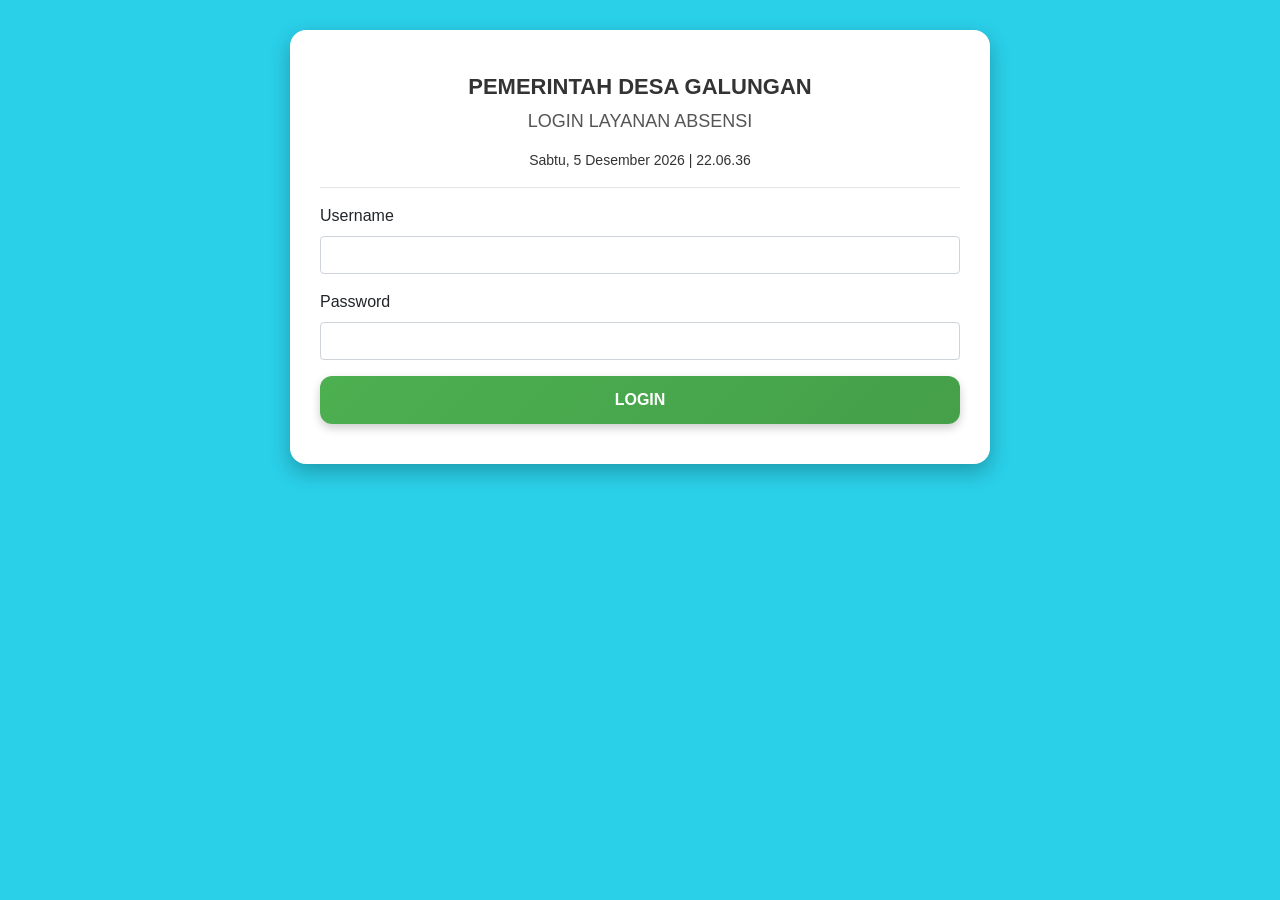
==== login.html @ 88e07054 "Rename index.html to login.html" ====
<!DOCTYPE html>
<html lang="id">
<head>
<meta charset="UTF-8">
<base target="_top"> 
<meta name="viewport" content="width=device-width, initial-scale=0.8, maximum-scale=0.8, user-scalable=no">
<!-- Bootstrap CSS -->
<link rel="stylesheet" href="https://maxcdn.bootstrapcdn.com/bootstrap/4.5.2/css/bootstrap.min.css">

<link rel="stylesheet" href="styles.css">
</head>
<body>

<!-- Popup Notifikasi -->
<div id="popupNotif"></div>

<!-- =========================================================================================================
     BAGIAN LOGIN PAGE
     Fungsi: Menampilkan form login layanan absensi pegawai
     Detail:
     - Title & Subtitle menunjukkan identitas instansi dan tujuan halaman
     - Menampilkan tanggal dan waktu real-time di div #tanggalWaktuLogin
     - Alert untuk menampilkan error login
     - Form login:
         - Input username (required)
         - Input password (required)
         - Tombol submit untuk login
     - Form di-submit melalui fungsi JS loginUser()
     - Tujuan: Memastikan hanya user terdaftar yang bisa mengakses layanan absensi
========================================================================================================= -->
<div class="container" id="LoginPage" style="display:none;">

    <!-- ========= Judul & Subjudul ========= -->
    <div class="title">PEMERINTAH DESA GALUNGAN</div>
    <div class="subtitle">LOGIN LAYANAN ABSENSI</div>

    <!-- ========= Tanggal & Waktu Real-Time ========= -->
    <div id="tanggalWaktuLogin"></div>

    <hr>

    <!-- ========= Alert Error Login ========= -->
    <div class="alert alert-danger" id="alertLogin" style="display:none;"></div>
    
    <!-- ========= Form Login ========= -->
    <form onsubmit="loginUser(); return false;">
        <div class="form-group">
            <label>Username</label>
            <input type="text" id="username" class="form-control" required>
        </div>
        <div class="form-group">
            <label>Password</label>
            <input type="password" id="password" class="form-control" required>
        </div>
        <div class="button">
            <input type="submit" value="LOGIN">
        </div>
    </form>

</div>

<!-- =========================================================================================================
     BAGIAN ABSENSI PAGE
     Fungsi: Menampilkan form absensi pegawai untuk mengisi status, keterangan, GPS, dan foto dokumentasi
     Detail:
     - Title & Subtitle menunjukkan identitas instansi dan tujuan halaman
     - Menampilkan tanggal dan waktu real-time di div #tanggalWaktuAbsen
     - Form absensi mencakup:
         - Nama & Jabatan (readonly)
         - Status Absen (Hadir, Izin, Sakit, Dinas, WFH)
         - Keterangan (textarea, auto-resize)
         - GPS (textarea readonly, diisi otomatis)
         - Dokumentasi Foto (video preview, foto capture, reset)
     - Tombol aksi:
         - Kirim Absen
         - Laporan Absensi Pegawai
         - Pengaturan Password
         - Logout
     - Alert untuk error atau peringatan GPS
     - Tujuan: Memudahkan pegawai melakukan absensi lengkap dengan validasi dan dokumentasi
========================================================================================================= -->
<div class="container" id="AbsensiPage" style="display:none;">

    <!-- ========= Judul & Subjudul ========= -->
    <div class="title">PEMERINTAH DESA GALUNGAN</div>
    <div class="subtitle">ABSENSI PEGAWAI</div>
    <div id="tanggalWaktuAbsen"></div>

    <hr>

    <!-- ========= Form Absensi ========= -->
    <form onsubmit="submitAbsensiForm(); return false;">

        <!-- Nama & Jabatan (readonly) -->
        <div class="form-group">
            <label for="perangkat">👤 Nama | 💼 Jabatan</label>
            <input type="text" id="perangkatDisplay" class="form-control" readonly>
            <input type="hidden" id="perangkatData">
        </div>

        <div class="form-group">
            <label>📋 Status Absen</label>
            <select id="status" class="form-control" onchange="refreshTargetLocation()">
                <option value="" disabled selected hidden>Pilih Status Absen</option>
                <option value="Hadir">Hadir</option>
                <option value="Izin">Izin</option>
                <option value="Sakit">Sakit</option>
                <option value="Dinas">Dinas</option>
                <option value="WFH">WFH</option>
            </select>
        </div>

        <!-- Keterangan -->
        <div class="form-group">
            <label for="keterangan">💬 Keterangan</label>
            <textarea id="keterangan" class="form-control" 
                      placeholder="Mohon isi keterangan jika Izin, Sakit, sedang menjalankan tugas di luar kantor atau sedang Dinas"
                      rows="2" 
                      oninput="autoResize(this)"></textarea>
        </div>

        <div class="form-group mb-3">
            <label for="titikKoordinatTampil">📍 Titik Koordinat Absensi</label>
            <!-- INPUT YANG DITAMPILKAN -->
            <input type="text" id="titikKoordinatTampil" class="form-control" value="Sedang mengambil data..." readonly>
            <!-- INPUT HIDDEN UNTUK DATA SESUNGGUHNYA -->
            <input type="hidden" id="titikKoordinat">
        </div>

        <!-- GPS -->
        <div class="form-group mb-3">
          <div style="display:flex; justify-content:space-between; align-items:center;">
          <label for="gps" style="margin:0;">🛰️ Lokasi (GPS)</label>
        <button type="button" id="restartGPS" class="btn-gps">
          🔄 Restart GPS
        </button>
          </div>          
          <div id="gps" class="form-control" style="margin-top:8px; height:auto; max-height:500px; overflow-y:auto; white-space:pre-wrap; font-family:inherit; border:1px solid #ccc; padding:8px;" readonly>Silakan tunggu...</div>
          <input type="hidden" id="gpsHidden" name="gps">
        </div>

        <!-- Dokumentasi Foto -->
        <div class="form-group mb-3">
        <div style="display:flex; justify-content:space-between; align-items:center;">
          <label style="margin:0;">📸 Dokumentasi</label>
          <button type="button" id="restartCamera" class="btn-gps">
            📷 Start/Restart Kamera
          </button>
        </div>

        <div id="cameraContainer" style="margin-top:8px;">
            <video id="video" autoplay playsinline muted></video>
            <img id="fotoPreview" style="display:none;">
        </div>
      </div>


            <!-- Tombol Foto, Reset, Logout -->
            <div class="mt-3 d-flex justify-content-between text-center" id="containerTombolFoto">
                <button type="button" class="btn btn-secondary flex-fill mx-1" id="reset">
                    Reset Foto
                </button>

                <button type="button" class="btn btn-primary flex-fill mx-1" id="snap">
                    Ambil Foto
                </button>

            </div>

            <hr>

            <!-- Tombol Submit / Navigasi -->
            <div class="button mt-3">
                <input type="submit" id="submitBtn" value="KIRIM ABSEN">
            </div>
            <div class="button mt-2">
                <input type="button" id="Laporan_AbsensiBtn" onclick="showLaporan_Absensi()" value="LAPORAN ABSENSI PEGAWAI">
            </div>
            <div class="button mt-2">
                <input type="button" id="Pengaturan_PasswordBtn" onclick="openPengaturanPasswordForm()" value="PENGATURAN PASSWORD">
            </div>
            <div class="button mt-2">
                <input type="button" id="Notifikasi_AbsensiBtn" 
                      onclick="window.open('https://t.me/+cYMab7mf3Rk5ZTU1','_blank')" 
                      value="NOTIFIKASI ABSENSI">
            </div>
            <div class="mt-3 d-flex justify-content-between text-center">
                <button type="button" class="btn btn-danger flex-fill mx-1" onclick="logout()">Logout</button>
            </div>

            <!-- Alert -->
            <div class="alert alert-danger mt-3 result-error" style="display:none;"></div>
            <div class="alert alert-warning mt-3 gps-warning" style="display:none;">
                <h5>Perhatian!</h5>
                <p>Anda harus mengizinkan akses lokasi untuk absensi.</p>
            </div>
        </div>
    </form>
</div>

<!-- Wadah Halaman Dinamis (Laporan / Pengaturan Password) -->

<div id="InnerPage" style="display:none;"></div>

<!-- JQuery -->
<script src="https://ajax.googleapis.com/ajax/libs/jquery/3.5.1/jquery.min.js"></script>
  
<script>
/* =========================================================================================================
    BAGIAN KODE TANGGAL
    Fungsi: Menampilkan tanggal dan waktu real-time pada halaman login dan absensi
    Detail:
    - Menampilkan tanggal lengkap dalam bahasa Indonesia (hari, tanggal, bulan, tahun)
    - Menampilkan waktu dengan format 2-digit (jam, menit, detik)
    - Update dilakukan setiap 1 detik agar tampilannya selalu real-time
    - Langsung tampil saat halaman dimuat tanpa menunggu interval pertama
========================================================================================================= */
// ==============================
// Update Tanggal & Waktu Real-Time
// ==============================
function updateTanggalWaktu() {
    const now = new Date(); // Ambil tanggal dan waktu saat ini

    // Format tanggal dalam bahasa Indonesia, lengkap dengan hari, tanggal, bulan, tahun
    const tanggal = now.toLocaleDateString('id-ID', {
        weekday: 'long',
        year: 'numeric',
        month: 'long',
        day: 'numeric'
    });

    // Format waktu dalam bahasa Indonesia, format 2-digit untuk jam, menit, dan detik
    const waktu = now.toLocaleTimeString('id-ID', {
        hour: '2-digit',
        minute: '2-digit',
        second: '2-digit'
    });

    // Gabungkan tanggal dan waktu
    const teks = `${tanggal} | ${waktu}`;

    // Tampilkan tanggal dan waktu di elemen login dan absensi
    document.getElementById('tanggalWaktuLogin').textContent = teks;
    document.getElementById('tanggalWaktuAbsen').textContent = teks;
}

// Jalankan fungsi setiap 1 detik untuk update real-time
setInterval(updateTanggalWaktu, 1000);

// Jalankan langsung sekali saat halaman dimuat
updateTanggalWaktu();

/* =========================================================================================================
    BAGIAN KODE POPUP / NOTIFIKASI
    Fungsi Utama:
    - Menampilkan notifikasi berupa popup pada halaman (success, error, info, loading)

    Catatan Penting:
    - Popup mengambil elemen dengan id="popupNotif"
    - Mendukung auto-close, manual close, callback, dan mode loading
========================================================================================================= */
// ================================
// Popup Notifikasi
// ================================
/**
 * Menampilkan popup/notifikasi
 * @param {string} msg - Pesan yang ingin ditampilkan
 * @param {string} type - Tipe popup: "success", "error", "info", "loading"
 * @param {number|boolean|null} duration 
 *      - ms → auto-close
 *      - false → jangan auto-close
 *      - null → durasi default 2500 ms
 * @param {function|null} callback - Fungsi yang dijalankan setelah popup tertutup
 */
// ================================
// Popup Notifikasi dan Getar
// ================================
let popupActive = false;

/**
 * Menampilkan popup utama (#popupNotif)
 */
function showPopup(msg, type = "success", duration = null, callback = null) {
    const popup = document.getElementById("popupNotif");

    // Bersihkan timeout lama
    if (popup._timeout) {
        clearTimeout(popup._timeout);
        popup._timeout = null;
    }

    // Reset class
    popup.className = "";
    popup.classList.add(type, "show");
    popup.style.display = "block"; // pakai CSS asli Anda
    popupActive = true;

    // Konten popup
    if (type === "loading") {
        popup.innerHTML = '<div class="spinner"></div><div style="margin-top:8px;">' + msg + '</div>';
        return; // loading tidak auto-close
    } else {
        popup.innerHTML = msg;
    }

    // Jika duration = false → jangan auto-close
    if (duration === false) return;

    // Default duration
    if (duration === null) duration = 3000;

    // Auto-close popup
    popup._timeout = setTimeout(() => {
        popup.classList.remove("show");
        setTimeout(() => {
            popup.style.display = "none";
            popupActive = false;
            if (callback) callback();
        }, 400); // sesuai transition CSS asli
    }, duration);
}

/**
 * Popup sementara / warning saat loading aktif
 */
function showTempPopup(msg, type = "warning", duration = 1000) {
    const temp = document.createElement("div");
    temp.className = "popup-temp " + type;
    temp.innerHTML = msg;

    document.body.appendChild(temp);

    requestAnimationFrame(() => temp.classList.add("show"));

    setTimeout(() => {
        temp.classList.remove("show");
        setTimeout(() => temp.remove(), 400);
    }, duration);
}

/**
 * Menutup popup utama (#popupNotif) secara paksa
 */
function forceClosePopup() {
    const popup = document.getElementById("popupNotif");

    if (popup._timeout) {
        clearTimeout(popup._timeout);
        popup._timeout = null;
    }

    popup.classList.remove("show");
    setTimeout(() => {
        popup.style.display = "none";
        popupActive = false;
    }, 400);
}

/**
 * Fungsi Getar Pendek (warning / error)
 */
function vibrateAlertShort() { 
    if (navigator.vibrate) {
        navigator.vibrate([80, 50, 80]);  // total ≈ 210ms
    }
}

/**
 * Fungsi Getar Panjang (sukses)
 */
function vibrateAlertLong() { 
    if (navigator.vibrate) {
        navigator.vibrate([300, 100, 300, 100, 300]);  // total ≈ 800ms
    }
}

/* =========================================================================================================
    BAGIAN KODE LOGIN
    Fungsi Utama:
    - Menangani update tanggal/waktu real-time (via fungsi lain)
    - Proses login user: verifikasi username/password, simpan session, tampilkan halaman absensi
    - Error handling: menampilkan popup atau alert jika login gagal atau server error

    Catatan Penting:
    - Password di-hash menggunakan SHA-256 sebelum dikirim ke server
    - Data user disimpan di sessionStorage agar tetap tersedia selama sesi
    - Popup loading muncul selama proses login
========================================================================================================= */
/* =========================================================================================================
    BAGIAN KODE LOGIN
    Fungsi: Menangani update tanggal/waktu real-time, login user, dan error handling
========================================================================================================= */
// ================================
// Hashing Password
// ================================
/**
 * Meng-hash password menggunakan SHA-256 dan mengembalikannya dalam format Base64
 */
async function hashPassword(password) {
    try {
        const msgUint8 = new TextEncoder().encode(password); // Konversi password menjadi Uint8Array
        const hashBuffer = await crypto.subtle.digest('SHA-256', msgUint8); // Hash SHA-256
        const hashArray = Array.from(new Uint8Array(hashBuffer)); // Konversi buffer ke array
        const hashBase64 = btoa(String.fromCharCode.apply(null, hashArray)); // Encode Base64
        return hashBase64;
    } catch (e) {
        console.error("Hashing Error:", e);
        showPopup("⚠️ Gagal memproses password. Cek konsol browser.", "error", 3000);
        return ""; // Mengembalikan string kosong jika gagal
    }
}

// ================================
// LOGIN
// ================================
/**
 * Proses login user
 */
// Deklarasikan URL Web App GAS Anda di bagian paling atas skrip
const GAS_URL = "https://script.google.com/macros/s/AKfycbxeeLLoLcCb194b3JJuJBX-2detUx02NTRn7s_3_FSKu4v1RyuRVD1dnuEIzcg9RGgB/exec";

async function loginUser() {
    hideAlerts(); 

    const username = $('#username').val().trim();
    const password = $('#password').val().trim();

    if (!username || !password) {
        showPopup("Username dan Password harus diisi!", "error");
        return;
    }

    showPopup("Memproses login...", "loading");

    const passwordHash = await hashPassword(password);

    // Pengganti google.script.run
    try {
        const response = await fetch(GAS_URL, {
            method: "POST", // Menggunakan POST agar aman mengirim hash
            mode: "no-cors", // Penting untuk menghindari blokir CORS di GAS
            body: JSON.stringify({
                action: "checkLogin",
                username: username,
                passwordHash: passwordHash
            })
        });

        /* CATATAN: Karena GAS menggunakan redirect, fetch dengan mode 'no-cors' 
           tidak bisa membaca body response secara langsung. 
           Solusi terbaik: Gunakan 'cors' (default) tapi pastikan GAS mengembalikan JSON yang benar.
        */

        // VERSI LEBIH STABIL UNTUK GITHUB PAGES:
        const webResponse = await fetch(`${GAS_URL}?action=checkLogin&username=${username}&passwordHash=${passwordHash}`);
        const res = await webResponse.json();

        if (res && res.status !== "error") {
            // ✅ Login berhasil
            userData = res;

            sessionStorage.setItem('userData', JSON.stringify(res));
            sessionStorage.setItem('page', 'absen');

            $('#LoginPage').hide();
            $('#AbsensiPage').show();

            $('#perangkatDisplay').val(res.nama + ' | ' + res.jabatan);
            $('#perangkatData').val(res.nama + '|' + res.jabatan);

            fotoData = null;

            if (res.koordinat) {
                const parts = res.koordinat.split(",");
                targetLocation = {
                    lat: parseFloat(parts[0]),
                    lon: parseFloat(parts[1])
                };
                lastTargetLocation = targetLocation;
            } else {
                targetLocation = null;
                lastTargetLocation = null;
            }
            
            showPopup("Login berhasil! Selamat datang " + res.nama, "success");

            startIdleTimer();
            startGPS();
            startWebcam();
            
        } else {
            // Username/password salah atau error dari server
            const errMsg = res.message || "Username atau Password salah!";
            $('#alertLogin').html("⚠️ " + errMsg).show();
            showPopup(errMsg, "error");
        }
    } catch (error) {
        console.error("Connection Error:", error);
        showPopup("⚠️ Gagal terhubung ke server. Pastikan koneksi internet stabil.", "error", 5000);
    }
}

/* =========================================================================================================
    BAGIAN KODE GPS (DIV DISPLAY)
    Hanya menyesuaikan tampilan ke <div> + hidden input. Logika lain tetap dipertahankan.
========================================================================================================= */
// ================================
// Functions GPS
// ================================
function hideAlerts() { 
    $('.result-error, .gps-warning, #alertLogin').hide(); 
}

// Tulis ke div + hidden input, dan autoresize div
function updateGPSDisplay(text) {
  const gpsDiv = document.getElementById("gps");
  const gpsHidden = document.getElementById("gpsHidden");
  if (gpsDiv) {
    gpsDiv.innerText = text;
    gpsDiv.style.height = "auto"; // biarkan CSS yang atur max-height + scroll
  }
  if (gpsHidden) gpsHidden.value = text;
}

// =====================================================
// DETECT ENVIRONMENT
// =====================================================
function isWebView() {
    return typeof GPSBridge !== "undefined";
}

// =====================================================
// GET GPS ENABLE STATUS (Universal)
// =====================================================
async function isGPSEnabledUniversal() {
    if (isWebView()) {
        try { return GPSBridge.isGPSEnabled(); } catch { return true; }
    }
    try {
        const perm = await navigator.permissions.query({ name: "geolocation" });
        return perm.state !== "denied";
    } catch { return true; }
}

// =====================================================
// GPS STATE
// =====================================================
let gpsWatcherId = null;
let gpsMonitorInterval = null;
let gpsLoadingInterval = null;
let gpsImproveInterval = null;
let accuracyCycleTimer = null;
let gpsData = [0, 0];
let gpsErrorActive = false;
let animatingGPS = false;
let improvingAccuracy = false;
let wasGPSEnabled = null;
let accDots = 0;
let accAnim = null;
let lastGPSEnabled = null; // simpan status terakhir
let lastTargetLocation = null;
let areaErrorActive = false;
let lastInsideArea = null;

// koordinat target user (diisi saat login dari Code.gs)
let targetLocation = null;
let gpsSystemActive = false;

// =====================================================
// START GPS
// =====================================================
function startGPS() {
    gpsSystemActive = true;

    refreshTargetLocation(() => {
        if (!gpsSystemActive) return; // Cegah callback jalan setelah logout
        startGPSMonitoring();
    });
}

// =====================================================
// RESET GPS STATE TOTAL
// =====================================================
function resetGPSState() {
    // hentikan interval monitoring
    if (gpsMonitorInterval !== null) {
        clearInterval(gpsMonitorInterval);
        gpsMonitorInterval = null;
    }

    // hentikan watchPosition
    if (gpsWatcherId !== null) {
        navigator.geolocation.clearWatch(gpsWatcherId);
        gpsWatcherId = null;
    }

    // hentikan animasi loading GPS
    if (gpsLoadingInterval !== null) {
        clearInterval(gpsLoadingInterval);
        gpsLoadingInterval = null;
    }

    // hentikan interval improve accuracy
    if (gpsImproveInterval !== null) {
        clearInterval(gpsImproveInterval);
        gpsImproveInterval = null;
    }

    // hentikan timeout accuracy cycle
    if (accuracyCycleTimer !== null) {
        clearTimeout(accuracyCycleTimer);
        accuracyCycleTimer = null;
    }

    // hentikan animasi titik
    if (accAnim !== null) {
        clearInterval(accAnim);
        accAnim = null;
    }
    accDots = 0;

    // reset area status
    areaErrorActive = false;
    lastInsideArea = null;

    // reset state GPS
    gpsData = [0, 0];
    gpsErrorActive = false;
    animatingGPS = false;
    improvingAccuracy = false;
    wasGPSEnabled = null;
    lastGPSEnabled = null;
    targetLocation = null;
    lastTargetLocation = null;

    //reset tampilan
    updateGPSDisplay("Silakan tunggu...");
}

// =====================================================
// Tulis ke div + hidden input, dan autoresize div
// =====================================================
document.getElementById("restartGPS").addEventListener("click", () => {

    gpsSystemActive = false;

    resetGPSState();

    setTimeout(() => {
        gpsSystemActive = true;
        startGPS();
    }, 800);

    //showPopup("GPS direstart", "success", 2000);
});

const btn = document.getElementById("restartGPS");

btn.addEventListener("click", () => {
  btn.innerHTML = "⏳ Restarting...";
  btn.disabled = true;

  setTimeout(() => {
    btn.innerHTML = "🔄 Restart GPS";
    btn.disabled = false;
  }, 2000);
});

// =====================================================
// Tulis ke div + hidden input, dan autoresize div
// =====================================================
function updateGPSDisplay(text) {
  const gpsDiv = document.getElementById("gps");
  const gpsHidden = document.getElementById("gpsHidden");
  if (gpsDiv) {
    gpsDiv.innerText = text;
    gpsDiv.style.height = "auto"; // biarkan CSS yang atur max-height + scroll
  }
  if (gpsHidden) gpsHidden.value = text;
}

// =====================================================
// LOADING ANIMATION
// =====================================================
function startGPSLoading() {
    animatingGPS = true;
    let dots = 0;
    stopGPSLoading();

    gpsLoadingInterval = setInterval(() => {
        dots = (dots + 1) % 4;
        updateGPSDisplay("Sedang mencari lokasi" + ".".repeat(dots));
    }, 500);
}

function stopGPSLoading() {
    if (gpsLoadingInterval) clearInterval(gpsLoadingInterval);
    gpsLoadingInterval = null;
    animatingGPS = false;
}

// =====================================================
// REFRESH TARGET LOCATION (ambil ulang dari spreadsheet)
// =====================================================
let isFetchingLocation = false; // Penanda agar tidak bentrok

async function refreshTargetLocation(callback) {
  const userRequesting = (userData && userData.username) ? userData.username : null;
  if (!userRequesting || isFetchingLocation) return; 

  const statusInput = document.getElementById("status");
  const currentStatus = statusInput ? statusInput.value : "";
  const tampil = document.getElementById("titikKoordinatTampil");
  const hidden = document.getElementById("titikKoordinat");

  if (!currentStatus || currentStatus === "" || currentStatus === "Pilih Status...") {
    if (tampil) tampil.value = "⚠️ Pilih Status terlebih dahulu";
    targetLocation = null;
    if (typeof callback === "function") callback();
    return;
  }

  if (["Dinas", "Izin", "Sakit"].includes(currentStatus)) {
    if (tampil) tampil.value = "-";
    if (hidden) hidden.value = "-";
    targetLocation = null;
    if (typeof callback === "function") callback();
    return;
  }

  try {
    isFetchingLocation = true; 
    const url = `${GAS_URL}?action=getTargetLocation&username=${encodeURIComponent(userRequesting)}&status=${encodeURIComponent(currentStatus)}`;
    
    const response = await fetch(url);
    const loc = await response.json();

    const statusSaatIni = document.getElementById("status").value;
    if (statusSaatIni !== currentStatus) {
       isFetchingLocation = false;
       return; 
    }

    if (loc && loc.lat && loc.lon) {
      targetLocation = { lat: parseFloat(loc.lat), lon: parseFloat(loc.lon) };
      const koordinatMurni = `${targetLocation.lat.toFixed(6)}, ${targetLocation.lon.toFixed(6)}`;
      
      if (tampil) tampil.value = loc.nama || koordinatMurni;
      if (hidden) hidden.value = koordinatMurni;
      
      // BAGIAN PEMICU HITUNG JARAK OTOMATIS TELAH DIHAPUS SESUAI PERMINTAAN
      
    } else {
      if (tampil) tampil.value = "Titik koordinat tidak ditemukan";
      targetLocation = null;
    }

  } catch (error) {
    console.error("Gagal mengambil lokasi:", error);
    if (tampil) tampil.value = "Gagal memuat koordinat";
  } finally {
    isFetchingLocation = false; 
    if (typeof callback === "function") callback();
  }
}

// =====================================================
// CEK JARAK KE TITIK TARGET (hanya untuk HADIR)
// =====================================================
const RADIUS_LIMIT = 30; // meter

function getDistanceFromLatLonInMeters(lat1, lon1, lat2, lon2) {
    const R = 6371000;
    const toRad = deg => deg * Math.PI / 180;
    const dLat = toRad(lat2 - lat1);
    const dLon = toRad(lon2 - lon1);
    const a = Math.sin(dLat/2) * Math.sin(dLat/2) +
              Math.cos(toRad(lat1)) * Math.cos(toRad(lat2)) *
              Math.sin(dLon/2) * Math.sin(dLon/2);
    const c = 2 * Math.atan2(Math.sqrt(a), Math.sqrt(1-a));
    return R * c;
}

function checkUserLocation(lat, lon, status) {
    if (status !== "Hadir" && status !== "WFH") {
        if (areaErrorActive) {
            forceClosePopup();
            areaErrorActive = false;
        }
        lastInsideArea = null;
        return true;
    }

    if (!targetLocation || !targetLocation.lat || !targetLocation.lon) return true;

    const distance = getDistanceFromLatLonInMeters(lat, lon, targetLocation.lat, targetLocation.lon);
    const insideArea = distance <= RADIUS_LIMIT;

    if (lastInsideArea !== insideArea) {
        if (insideArea) {
            if (areaErrorActive) {
                forceClosePopup();
                areaErrorActive = false;
            }
        } else {
            areaErrorActive = true;
        }
        lastInsideArea = insideArea;
    }
    return insideArea;
}

// ====== LISTENER STATUS ======
document.addEventListener("DOMContentLoaded", () => {
  const statusEl = document.getElementById("status");
  if (!statusEl) return;

  statusEl.addEventListener("change", e => {
    const newStatus = e.target.value;
    const gpsDiv = document.getElementById("gps");
    const gpsHidden = document.getElementById("gpsHidden");
    if (!gpsDiv) return;

    // ambil isi div sebagai array baris
    let lines = gpsDiv.innerText.split("\n");

    // hapus baris lama status & hasil cek lokasi (pakai regex)
    lines = lines.filter(line =>
      !/^Status:/.test(line) &&
      !/^✅/.test(line) &&
      !/^❌/.test(line) &&
      !/^ℹ️/.test(line) &&
      !/^📏/.test(line)
    );

    // tambahkan status baru
    if (newStatus === "Hadir" || newStatus === "WFH") {
      if (gpsData[0] !== 0 && gpsData[1] !== 0 && targetLocation) {
        const distance = getDistanceFromLatLonInMeters(
          gpsData[0], gpsData[1],
          targetLocation.lat, targetLocation.lon
        );
        const insideArea = distance <= RADIUS_LIMIT;


        lines.push("ℹ️ Silakan tunggu, sedang menghitung jarak Anda.");
      }
    } else {
      forceClosePopup();
      areaErrorActive = false;
      lastInsideArea = null;
    }

    // update isi div + hidden input
    const newText = lines.join("\n");
    gpsDiv.innerText = newText;
    if (gpsHidden) gpsHidden.value = newText;
  });
});

// =====================================================
// START GPS MONITORING
// =====================================================
function startGPSMonitoring() {
    const gpsDiv = document.getElementById("gps");
    if (!gpsDiv) return;

    gpsData = [0, 0];        // koordinat lama dihapus
    lastInsideArea = null;   // hapus status area
    areaErrorActive = false; // hapus error popup lama
    updateGPSDisplay("Sedang mencari lokasi");

    startGPSLoading();
    animatingGPS = true;

    if (!navigator.geolocation) {
        stopGPSLoading();
        updateGPSDisplay("⚠️ GPS tidak tersedia");
        showPopup("⚠️ Perangkat tidak mendukung GPS.", "error", null);
        return;
    }

    if (gpsWatcherId !== null) navigator.geolocation.clearWatch(gpsWatcherId);
    gpsWatcherId = null;

    // =====================================================
    // HANDLE GPS ENABLE / DISABLE
    // =====================================================
    async function handleGPS() {
        const gpsEnabled = await isGPSEnabledUniversal();

        // Tidak berubah → tidak lakukan apa-apa
        if (gpsEnabled === lastGPSEnabled) return;
        lastGPSEnabled = gpsEnabled;

        // -------------------------
        // GPS OFF
        // -------------------------
        if (!gpsEnabled) {
            if (gpsWatcherId !== null) {
                navigator.geolocation.clearWatch(gpsWatcherId);
                gpsWatcherId = null;
            }

            stopGPSLoading();
            if (accAnim) { clearInterval(accAnim); accAnim = null; }

            gpsData = [0, 0];
            animatingGPS = false;
            wasGPSEnabled = false;

            updateGPSDisplay("⚠️ GPS tidak aktif atau sinyal hilang. Periksa GPS.");

            if (!gpsErrorActive) {
                gpsErrorActive = true;
                showPopup("⚠️ GPS tidak aktif atau sinyal hilang. Periksa GPS.", "error", false);
            }
            return;
        }

        // -------------------------
        // GPS ON
        // -------------------------
        if (!wasGPSEnabled) {
            wasGPSEnabled = true;
            gpsErrorActive = false;
            gpsData = [0, 0];

            forceClosePopup();
            startGPSLoading();

            setTimeout(() => {
                startWatch();
            }, 1500);
        }

        if (gpsErrorActive) {
            forceClosePopup();
            gpsErrorActive = false;
        }
    }

    // =====================================================
    // START WATCH
    // =====================================================
    function startWatch() {
        if (!gpsSystemActive) return;
        if (gpsWatcherId !== null) {
            navigator.geolocation.clearWatch(gpsWatcherId);
            gpsWatcherId = null;
        }

        const MAX_ACCURACY = 30;
        const WATCH_OPTIONS = {
            enableHighAccuracy: true,
            maximumAge: 0,
            timeout: 20000
        };

    // Fungsi pembantu sederhana untuk mengambil nama lokasi dari UI
        const getNamaLokasi = () => {
            const el = document.getElementById("titikKoordinatTampil");
            return (el && el.value) ? el.value : "Area Absensi";
        };

        // -------------------------
        // ANIMASI AKURASI
        // -------------------------
        function startAccAnim(lat, lon, acc) {
            stopAccAnim();
            animatingGPS = true;

            accAnim = setInterval(() => {
                accDots = (accDots + 1) % 4;

                const statusInput = document.getElementById("status");
                const status = statusInput ? statusInput.value : "";
                const namaLokasi = getNamaLokasi(); // Ambil nama lokasi dinamis

                let distance = null;
                let insideArea = true;

                if (targetLocation && targetLocation.lat && targetLocation.lon) {
                    distance = getDistanceFromLatLonInMeters(
                        lat, lon,
                        targetLocation.lat, targetLocation.lon
                    );
                    insideArea = distance <= RADIUS_LIMIT;
                }

                // Tampilkan base GPS info (Saat Akurasi Masih Ditingkatkan)
let displayText = "Lokasi Anda : " + lat.toFixed(6) + "," + lon.toFixed(6) + "\n" +
                  "Tingkat Akurasi : " + acc.toFixed(0) + " Meter | > " + MAX_ACCURACY + " Meter\n" +
                  "Sedang meningkatkan akurasi" + ".".repeat(accDots);

                    if ((status === "Hadir" || status === "WFH") && targetLocation) {
                        // 2. CEK APAKAH NAMA LOKASI SUDAH SIAP
                        // Jika masih "Sedang mengambil data...", kita diamkan saja (tidak menambah teks)
                        if (namaLokasi !== "Sedang mengambil data...") {
                            // 3. JIKA SUDAH SIAP (BUKAN "Sedang mengambil..."), BARU TAMPILKAN RADIUS
                            displayText += insideArea
                                ? `\n✅ Berada dalam area/radius ${namaLokasi}`
                                : `\n❌ Di luar area dari Titik Koordinat Absensi\n📏 Jarak ${distance.toFixed(0)} Meter (Max. ${RADIUS_LIMIT} Meter)`;
                        }
                    }

                updateGPSDisplay(displayText);
            }, 500);
        }

        function stopAccAnim() {
            if (accAnim) clearInterval(accAnim);
            accAnim = null;
            accDots = 0;
            animatingGPS = false;
        }

        // =====================================================
        // MAIN watchPosition
        // =====================================================
        gpsWatcherId = navigator.geolocation.watchPosition(
            pos => {
                const lat = pos.coords.latitude;
                const lon = pos.coords.longitude;
                const acc = pos.coords.accuracy;

                const statusInput = document.getElementById("status");
                const status = statusInput ? statusInput.value : "";
                const namaLokasi = getNamaLokasi(); // Ambil nama lokasi dinamis

                let distance = null;
                let insideArea = true;

                if (targetLocation && targetLocation.lat && targetLocation.lon) {
                    distance = getDistanceFromLatLonInMeters(
                        lat, lon,
                        targetLocation.lat, targetLocation.lon
                    );
                    insideArea = distance <= RADIUS_LIMIT;
                }

                stopGPSLoading();

                // Akurasi buruk → jalankan animasi
                if (acc > MAX_ACCURACY) {
                    startAccAnim(lat, lon, acc);
                }
                // Akurasi bagus (Fix) → tampilkan data statis
                else {
                    stopAccAnim();
                    gpsData = [lat, lon];

let displayText = "Lokasi Anda : " + lat.toFixed(6) + "," + lon.toFixed(6) + "\n" +
                  "Tingkat Akurasi : " + acc.toFixed(0) + " Meter | > " + MAX_ACCURACY + " Meter";
                     
                    if ((status === "Hadir" || status === "WFH") && targetLocation) {
                        // 2. CEK APAKAH NAMA LOKASI SUDAH SIAP
                        // Jika masih "Sedang mengambil data...", kita diamkan saja (tidak menambah teks)
                        if (namaLokasi !== "Sedang mengambil data...") {
                            // 3. JIKA SUDAH SIAP (BUKAN "Sedang mengambil..."), BARU TAMPILKAN RADIUS
                            displayText += insideArea
                                ? `\n✅ Berada dalam area/radius ${namaLokasi}`
                                : `\n❌ Di luar area dari Titik Koordinat Absensi\n📏 Jarak ${distance.toFixed(0)} Meter (Max. ${RADIUS_LIMIT} Meter)`;
                        }
                    }

                    updateGPSDisplay(displayText);
                }

                if (gpsErrorActive) {
                    forceClosePopup();
                    gpsErrorActive = false;
                }
            },

            // =====================================================
            // ERROR HANDLER
            // =====================================================
            err => {
                stopAccAnim();
                gpsData = [0, 0];
                animatingGPS = false;
                stopGPSLoading();
                wasGPSEnabled = false;
                gpsErrorActive = true;

                if (gpsWatcherId !== null) {
                    navigator.geolocation.clearWatch(gpsWatcherId);
                    gpsWatcherId = null;
                }

                showPopup("⚠️ GPS tidak aktif atau sinyal hilang. Periksa GPS.", "error", false);
                updateGPSDisplay("GPS tidak aktif atau sinyal hilang. Periksa GPS.");
            },
            WATCH_OPTIONS
        );
    }

    setTimeout(() => handleGPS(), 400);

    if (!gpsMonitorInterval) {
        gpsMonitorInterval = setInterval(() => {
            if (!gpsSystemActive) return; // cek setiap 3 detik
            handleGPS();
            refreshTargetLocation();
        }, 2500);
    }

    if (navigator.permissions) {
        navigator.permissions.query({ name: "geolocation" }).then(permissionStatus => {
            permissionStatus.onchange = () => {
                if (permissionStatus.state === "granted") {
                    startGPSLoading();
                    startWatch();
                    if (gpsErrorActive) {
                        forceClosePopup();
                        gpsErrorActive = false;
                    }
                } else {
                    if (!gpsErrorActive) {
                        gpsErrorActive = true;
                        showPopup("⚠️ GPS tidak aktif. Nyalakan GPS.", "error", false);
                    }
                }
            };
        });
    }
}

// =====================================================
// STOP GPS
// =====================================================
function stopGPSMonitoring() {
    gpsSystemActive = false;
    resetGPSState();
    forceClosePopup();
}

/* =========================================================================================================
    BAGIAN KODE KAMERA & FOTO DOKUMENTASI (REDESAIN + ERROR MAPPING)
    - Live view: mirror (selfie) di video saja
    - Snap: foto normal (tidak mirror) + watermark normal
    - Preview: sama dengan foto yang dikirim (tidak mirror)
========================================================================================================= */
/* =========================================================================================================
    BAGIAN KODE KAMERA & FOTO DOKUMENTASI (REVISI GITHUB PAGES)
========================================================================================================= */
let stream = null; 
let gpsSaatFoto = [0, 0];
let fotoData = null;
let isStarting = false; 

function stopWebcam() {
  if (stream) {
    stream.getTracks().forEach(track => track.stop());
    stream = null;
  }
  const video = document.getElementById('video');
  if (video) {
    video.pause();
    video.srcObject = null;
    video.load();
    video.style.display = "none";
  }
}

async function startWebcam() {
  if (isStarting) return;
  isStarting = true;

  const video = document.getElementById('video');
  const preview = document.getElementById('fotoPreview');
  const container = document.getElementById('cameraContainer');
  const btn = document.getElementById('restartCamera');

  if (btn) btn.disabled = true;

  try {
    resetFoto();
    stopWebcam();
    preview.style.display = 'none';
    video.style.display = 'none';

    await new Promise(resolve => setTimeout(resolve, 500));

    const devices = await navigator.mediaDevices.enumerateDevices();
    const hasCamera = devices.some(d => d.kind === 'videoinput');
    if (!hasCamera) {
      showPopup("📷 Tidak ada kamera terdeteksi.", "error");
      return;
    }

    stream = await navigator.mediaDevices.getUserMedia({
      video: { facingMode: 'user' },
      audio: false
    });

    video.srcObject = stream;
    await new Promise((resolve, reject) => {
      video.onloadedmetadata = () => {
        video.play().then(resolve).catch(reject);
      };
    });

    video.style.display = 'block';
    const aspect = video.videoHeight / video.videoWidth;
    if (aspect && isFinite(aspect)) {
      container.style.height = `${container.offsetWidth * aspect}px`;
    }
  } catch (err) {
    console.error("Kamera Error:", err);
    showPopup("❌ Gagal akses kamera: " + err.message, "error");
    stopWebcam();
  } finally {
    isStarting = false;
    if (btn) btn.disabled = false;
  }
}

// Event Listener Restart Camera
document.getElementById("restartCamera").addEventListener("click", async function () {
  this.innerHTML = "⏳ Starting...";
  this.disabled = true;
  await startWebcam();
  setTimeout(() => {
    this.innerHTML = "📷 Start/Restart Kamera";
    this.disabled = false;
  }, 500);
});

function resetFoto(showNotif = false) {
  fotoData = null;
  const fotoPreview = document.getElementById("fotoPreview");
  const video = document.getElementById("video");
  if (fotoPreview) { fotoPreview.src = ""; fotoPreview.style.display = "none"; }
  if (video) { video.style.display = "block"; }
  if (showNotif) showPopup("⚠️ Foto berhasil direset.", "warning");
}

// ================================
// TOMBOL SNAP (VERSI FETCH)
// ================================
// ================================
// Tombol Snap / Ambil Foto (ANTI BLUR + WATERMARK SETELAH SERVER TIME)
// ================================
let fotoTimestamp = null;
let isSnapping = false;

document.getElementById('snap').addEventListener('click', async () => { // Tambahkan async untuk mendukung fetch waktu
  if (isSnapping) {
    showTempPopup("⏳ Sedang memproses foto, harap tunggu...", "warning");
    vibrateAlertShort();
    return;
  }
  isSnapping = true;

  const video = document.getElementById('video');
  const statusInput = document.getElementById("status");
  const status = statusInput ? statusInput.value : "";
  const ketField = document.getElementById("keterangan");
  const keterangan = ketField ? ketField.value.trim() : "";
  const statusRaw = statusInput ? statusInput.options[statusInput.selectedIndex].text : status;

  // Mendefinisikan variabel tampil agar bisa dibaca valuenya
  const tampil = document.getElementById("titikKoordinatTampil");

  // VALIDASI STATUS KOSONG
  if (!status) {
    showPopup("⚠️ Pilih Status Absen terlebih dahulu.", "warning");
    vibrateAlertShort();
    isSnapping = false;
    statusInput.focus();
    return;
  }

  // VALIDASI KETERANGAN WAJIB (izin/sakit/dinas)
  const ketWajib = ["izin", "sakit", "dinas"].includes(status.toLowerCase());
  if (ketWajib && !keterangan) {
    showPopup("⚠️ Keterangan wajib diisi untuk status " + statusRaw + "!", "warning");
    vibrateAlertShort();
    ketField.focus();
    ketField.scrollIntoView({ behavior: "smooth", block: "center" });
    isSnapping = false;
    return;
  }

  // VALIDASI FOTO
  if (fotoData) {
    showPopup("⚠️ Tekan tombol Reset dahulu.", "warning");
    vibrateAlertShort();
    isSnapping = false;
    return;
  }

  // VALIDASI KAMERA
  if (!stream) {
    showPopup("⚠️ Kamera tidak tersedia / tidak diizinkan!", "error");
    vibrateAlertShort();
    isSnapping = false;
    return;
  }

// 1. VALIDASI GPS HP (Sinyal/Akurasi Perangkat)
  if ((gpsData[0] === 0 && gpsData[1] === 0) || animatingGPS || improvingAccuracy) {
    showPopup("⚠️ GPS sedang mencari lokasi atau meningkatkan akurasi.", "warning");
    vibrateAlertShort();
    isSnapping = false;
    return;
  }

  // 2. VALIDASI DATA SPREADSHEET (Koordinat Target Absensi)
  // Hanya cek ini jika status bukan Dinas/Izin/Sakit
if (!["Dinas", "Izin", "Sakit"].includes(status)) {
    const tampil = document.getElementById("titikKoordinatTampil");
    const koordinatValue = tampil ? tampil.value : "";
    
    // Jika teks di kotak input masih "Sedang mengambil data...", maka kunci tombol snap
    if (koordinatValue === "Sedang mengambil data...") {
      showPopup("⚠️ Mohon tunggu, sedang mengambil titik koordinat absensi...", "warning");
      vibrateAlertShort();
      isSnapping = false;
      return;
    }
  }

  // 3. VALIDASI AREA ABSEN (Jarak)
  // Validasi ini sekarang berlaku untuk status HADIR maupun WFH
  if (status === "Hadir" || status === "WFH") {
    const insideArea = checkUserLocation(gpsData[0], gpsData[1], status);
    if (!insideArea) {
      showPopup("❌ Anda di luar area absensi (" + status + ").", "error");
      vibrateAlertShort();
      isSnapping = false;
      return;
    }
  }

  showPopup("Mengambil foto...", "loading");

  // ==========================================
  // 1) AMBIL DATA STATUS & FOTO AWAL
  // ==========================================
  const statusElement = document.getElementById("status");
  const statusAbsen = statusElement.value;

  if (!statusAbsen) {
    showPopup("Silakan pilih status absen dulu!", "error");
    isSnapping = false;
    return;
  }

  const labelStatus = (statusAbsen === "Hadir" || statusAbsen === "Dinas" || statusAbsen === "WFH") ? statusAbsen.toUpperCase() : "";
  const ketElement = document.getElementById("keterangan");
  const keteranganUser = ketElement ? ketElement.value.trim() : "";
  
  gpsSaatFoto = [...gpsData];

  const canvas = document.createElement("canvas");
  canvas.width = video.videoWidth;
  canvas.height = video.videoHeight;

  const ctx = canvas.getContext("2d");
  ctx.drawImage(video, 0, 0, canvas.width, canvas.height);

  const fotoMurni = canvas.toDataURL("image/jpeg", 0.85);

  const fotoPreview = document.getElementById("fotoPreview");
  fotoPreview.src = fotoMurni;
  fotoPreview.style.display = "block";
  video.style.display = "none";

  showPopup("Sinkronisasi waktu server...", "loading");

  try {
    const response = await fetch(`${GAS_URL}?action=getServerTime`);
    const serverTime = await response.json();

    const img = new Image();
    img.onload = function () {
      const ctx2 = canvas.getContext("2d");
      ctx2.drawImage(img, 0, 0, canvas.width, canvas.height);

      // --- Logika Watermark ---
      const marginBottom = 20;
      const startX = 30;
      const lineHeight = 28;
      ctx2.textAlign = "left";
      ctx2.shadowColor = "rgba(0,0,0,0.6)";
      ctx2.shadowBlur = 3;

      function getWrappedLines(c, text, maxWidth) {
        const words = text.split(" ");
        let lines = [], line = "";
        for (let n = 0; n < words.length; n++) {
          const testLine = line + words[n] + " ";
          if (c.measureText(testLine).width > maxWidth && n > 0) {
            lines.push(line.trim());
            line = words[n] + " ";
          } else {
            line = testLine;
          }
        }
        lines.push(line.trim());
        return lines;
      }

      const ketLines = keterangan ? getWrappedLines(ctx2, keterangan, canvas.width - 60) : [];
      let totalLines = (labelStatus ? 1 : 0) + 3 + ketLines.length;
      const totalHeight = totalLines * lineHeight;
      let currentY = canvas.height - marginBottom;

      const gradient = ctx2.createLinearGradient(0, 0, canvas.width / 1.5, 0);
      gradient.addColorStop(0, "rgba(0,0,0,0.4)");
      gradient.addColorStop(1, "rgba(0,0,0,0)");
      ctx2.fillStyle = gradient;
      ctx2.fillRect(0, currentY - totalHeight, canvas.width / 1.5, totalHeight + 10);

      ctx2.strokeStyle = "#FFC107";
      ctx2.lineWidth = 4;
      ctx2.beginPath();
      ctx2.moveTo(startX - 12, currentY - totalHeight);
      ctx2.lineTo(startX - 12, currentY + 10);
      ctx2.stroke();

      ctx2.fillStyle = "#FFFFFF";
      if (ketLines.length > 0) {
        for (let i = ketLines.length - 1; i >= 0; i--) {
          ctx2.font = "20px Arial";
          ctx2.fillText(ketLines[i], startX, currentY);
          currentY -= lineHeight;
        }
      }
      ctx2.font = "20px Arial";
      ctx2.fillText(`${gpsSaatFoto[0]}, ${gpsSaatFoto[1]}`, startX, currentY);
      currentY -= lineHeight;
      ctx2.font = "22px Arial";
      ctx2.fillText(`${serverTime.tanggal} | ${serverTime.hari}`, startX, currentY);
      currentY -= lineHeight;
      ctx2.font = "bold 23px Arial";
      ctx2.fillText(serverTime.waktu + " WITA", startX, currentY);
      currentY -= lineHeight;
      if (labelStatus) {
        ctx2.font = "bold 24px Arial";
        ctx2.fillStyle = "#FFC107";
        ctx2.fillText(labelStatus, startX, currentY);
      }

      const finalFoto = canvas.toDataURL("image/jpeg", 0.90);
      fotoData = {
        name: `${userData?.nama || "user"}_${serverTime.full}.jpeg`,
        base64: finalFoto.split(",")[1],
        type: "image/jpeg",
        gps: gpsSaatFoto,
        waktuServerISO: serverTime.iso
      };

      fotoPreview.src = finalFoto;
      showPopup("Foto berhasil diambil ✅", "success", 1000);
      isSnapping = false;
    };
    img.src = fotoMurni;

  } catch (err) {
    showPopup("❌ Gagal sinkronisasi waktu!", "error");
    isSnapping = false;
    if (typeof resetFoto === "function") resetFoto(); 
  }
});

// ================================
// Restart Kamera dan Foto
// ================================
document.getElementById('reset').addEventListener('click', () => {
    // 🔒 Cegah klik saat Snap sedang berlangsung
    if (isSnapping) {
        showTempPopup("⏳ Sedang memproses foto.", "warning", 1000);
        vibrateAlertShort();
        return;
    }

    fotoData = null;
    const fotoPreview = document.getElementById("fotoPreview");
    const video = document.getElementById("video");
    fotoPreview.src = "";
    fotoPreview.style.display = "none";
    video.style.display = "block";
    //startWebcam();
    showPopup("Reset Foto.", "warning");
});

/* =========================================================================================================
Fungsi untuk menyembunyikan, lokasi dan kamera
========================================================================================================= */
document.addEventListener('DOMContentLoaded', function() {
    const statusSelect = document.getElementById('status');
    const koordinatSection = document.getElementById('titikKoordinatTampil').closest('.form-group');
    const gpsSection = document.getElementById('gps').closest('.form-group');
    const dokumentasiSection = document.getElementById('cameraContainer').parentElement;
    const containerTombol = document.getElementById('containerTombolFoto');

    // Element input & display
    const inputKoordinat = document.getElementById('titikKoordinatTampil');
    const displayGps = document.getElementById('gps');

    function updateUI() {
        const status = statusSelect.value;

        if (status === "Izin" || status === "Sakit") {
            // Sembunyikan elemen
            koordinatSection.style.display = "none";
            gpsSection.style.display = "none";
            dokumentasiSection.style.display = "none";
            containerTombol.style.setProperty("display", "none", "important");

            // Matikan Kamera
            const video = document.getElementById('video');
            if (video && video.srcObject) {
                video.srcObject.getTracks().forEach(track => track.stop());
                video.srcObject = null;
            }
        } else if (status === "Hadir" || status === "Dinas" || status === "WFH") {
            // 1. Tampilkan kembali (Gunakan "" agar layout tetap rapi/sejajar kiri)
            koordinatSection.style.display = ""; 
            gpsSection.style.display = "";
            dokumentasiSection.style.display = "";
            containerTombol.style.removeProperty("display");
            startWebcam();
            
            // 2. Reset tampilan ke state "Loading"
            // Untuk Input menggunakan .value
            if (inputKoordinat) inputKoordinat.value = "Sedang mengambil data...";
            
            // Untuk elemen display (div/span) menggunakan .innerText
            if (displayGps) displayGps.innerText = "Sedang mencari lokasi...";
        }
    }

    statusSelect.addEventListener('change', updateUI);
    updateUI(); 
});

/* =========================================================================================================
    BAGIAN KODE LOGOUT, IDLE TIMER
    Fungsi: Menangani logout manual/otomatis, monitoring aktivitas user
========================================================================================================= */
// ========= // Logout User ==========//
function logout(fromIdle = false){
    popupActive = false;

    stopGPSMonitoring();
    resetFoto();
    stopWebcam(); // Hentikan Kamera
    
    sessionStorage.removeItem('userData'); 
    sessionStorage.removeItem('page');
    userData = null;
    fotoData = null; 
    
    $('#username,#password,#keterangan').val(''); 
    $('#status').val('');
    $('#AbsensiPage').hide();
    $('#InnerPage').hide();
    $('#LoginPage').show();
    hideAlerts(); 
    
    if (fromIdle) {
        showPopup("Anda telah logout otomatis karena tidak aktif.","warning"); 
    } else {
        showPopup("Logout berhasil. Terima Kasih selamat beraktifitas !!","success");
    }

//setTimeout(function () {

//    const isTelegram =
//       typeof window !== "undefined" &&
//        window.Telegram &&
//        window.Telegram.WebApp;

//    if (isTelegram && typeof Telegram.WebApp.close === "function") {

//       Telegram.WebApp.close();

//    } else {

//    document.body.innerHTML = `
//        <div class="container" style="text-align:center; margin-top:20px;">
//            <h2 style="color:#2c3e50; margin-bottom:15px;">
//                Terima Kasih 🙏
//            </h2>
//            <p style="font-size:18px; color:#555; line-height:1.6;">
//                Anda Sudah Absen Hari Ini.<br>
//                Selamat Bekerja.
//            </p>
//        </div>
//    `;

    // 🔥 Reset semua style body agar tidak flex lagi
//    document.body.style.display = "";
//    document.body.style.alignItems = "";
//    document.body.style.justifyContent = "";
//    document.body.style.height = "";
//    document.body.style.background = "#2acfe8";
//    document.body.style.padding = "30px";
//    }
//  }, 2000);
}

// ========= // Reset Idle Timer ==========//
let idleTimer; // Variabel global untuk manajemen timer idle (jika diperlukan nanti)

const idleTimeout = 3*60*1000; // 3 menit

function resetIdleTimer(){ 
    clearTimeout(idleTimer); 
    idleTimer=setTimeout(()=>{
        if(userData){ 
            logout(true); 
        }
    }, idleTimeout);
}

['mousemove','keydown','click','touchstart'].forEach(evt =>
  document.addEventListener(evt, resetIdleTimer)
);

function startIdleTimer(){ resetIdleTimer(); }

/* =========================================================================================================
    SUBMIT ABSENSI
    Fungsi: pengiriman data absensi
========================================================================================================= */
/* =====================================================
    SUBMIT FORM ABSENSI
===================================================== */
/*
    Fungsi submitAbsensiForm:
    - Validasi session login
    - Validasi input status kehadiran
    - Validasi foto untuk status Hadir/Dinas
    - Validasi GPS sudah aktif
    - Mengirim data absensi ke Google Apps Script
    - Menampilkan popup notifikasi berdasarkan hasil response
*/
// ================================
// Submit Absensi
// ================================
/**
 * Submit form absensi
 */
// ================================
// Submit Absensi
// ================================
let isSubmitting = false;

async function submitAbsensiForm() {
    if (typeof hideAlerts === "function") hideAlerts();

    // 🚫 Cegah double submit
    if (isSubmitting) {
        showTempPopup("⏳ Absensi sedang diproses, harap tunggu...", "warning");
        vibrateAlertShort();
        return;
    }
    isSubmitting = true;

    const perangkatVal = $('#perangkatData').val() ? $('#perangkatData').val().trim() : "";
    const val = perangkatVal ? perangkatVal.split('|') : [];

    // Validasi Sesi
    if (!userData || val.length < 2 || !val[0] || !val[1]) {
        showPopup("Sesi login berakhir. Silakan login ulang.", "error");
        isSubmitting = false;
        return;
    }

    const statusRaw = $('#status').val().trim(); 
    const status = statusRaw.toLowerCase();
    const keterangan = $('#keterangan').val().trim();

    // Validasi Status
    if (!statusRaw) {
        showPopup("Silakan pilih status terlebih dahulu!", "warning");
        vibrateAlertShort();
        document.getElementById('status').focus();
        isSubmitting = false;
        return;
    }

    // Validasi Keterangan (Izin/Sakit/Dinas)
    const ketWajib = ["izin", "sakit", "dinas"].includes(status);
    if (ketWajib && !keterangan) {
        showPopup("Keterangan wajib diisi untuk status " + statusRaw + "!", "warning");
        vibrateAlertShort();
        const ketField = document.getElementById('keterangan');
        ketField.focus();
        isSubmitting = false;
        return;
    }

    // Validasi Foto (Hadir/Dinas)
    const wajibFoto = ["hadir", "dinas", "WFH"].includes(status);
    if (wajibFoto && !fotoData) {
        showPopup("Foto Kehadiran wajib untuk status " + statusRaw + "!", "warning");
        vibrateAlertShort();
        isSubmitting = false;
        return;
    }

    // Validasi GPS (Kecuali Izin/Sakit)
    const gpsWajib = !["izin", "sakit"].includes(status);
    if (gpsWajib) {
        if ((gpsData[0] === 0 && gpsData[1] === 0) || (typeof animatingGPS !== 'undefined' && animatingGPS)) {
            showPopup("GPS belum aktif atau sedang akurasi. Izinkan akses lokasi.", "error");
            vibrateAlertShort();
            isSubmitting = false;
            return;
        }
    }

    // Validasi Radius (Khusus Hadir)
    if (status === "hadir"|| status === "WFH") {
        const [lat, lon] = gpsData;
        const insideArea = checkUserLocation(lat, lon, statusRaw);
        if (!insideArea) {
            showPopup("⚠️ Anda berada di luar area absensi!", "error");
            vibrateAlertShort();
            isSubmitting = false;
            return;
        }
    }

    // ======================================
    // PERSIAPAN DATA UNTUK DIKIRIM
    // ======================================
    const payload = {
        action: "submitAbsensi", // Memberitahu GAS action apa yang dijalankan
        nama: val[0],
        jabatan: val[1],
        status: statusRaw,
        keterangan: keterangan,
        statusPegawai: userData.statusPegawai,
        spreadsheetId: userData.spreadsheetId,
        folderId: userData.folderId
    };

    if (!["izin", "sakit"].includes(status)) {
        payload.foto = fotoData; // Ini berisi {base64, name, type, dll}
        payload.gps = gpsSaatFoto;
    }

    // Kunci UI
    document.getElementById('snap').disabled = true;
    document.getElementById('reset').disabled = true;
    showPopup("Memproses absensi...", "loading");

    try {
        // 🔥 KIRIM DATA KE GAS MENGGUNAKAN FETCH (POST)
        const response = await fetch(GAS_URL, {
            method: "POST",
            body: JSON.stringify(payload)
        });

        const res = await response.json();

        // Buka Kunci UI
        document.getElementById('snap').disabled = false;
        document.getElementById('reset').disabled = false;
        isSubmitting = false;

        if (res.status === "berhasil") {
            const waktuID = formatIndonesia(res.waktu);
            showPopup(
                `✅ Absensi berhasil!<br>Nama: <b>${res.nama}</b><br>Waktu: <b>${waktuID}</b>`,
                "success", 6000
            );
            vibrateAlertLong();
            
            // Reset Form
            $('#status').val('');
            $('#keterangan').val('');
            fotoData = null;
            resetFoto();

        } else if (res.status === "sudah_absen") {
            const waktuID = formatIndonesia(res.waktu);
            showPopup(`⚠️ Anda sudah absen hari ini!<br>Waktu: <b>${waktuID}</b>`, "warning", 6000);
            vibrateAlertLong();
        } else {
            throw new Error(res.message || "Gagal menyimpan");
        }

    } catch (err) {
        document.getElementById('snap').disabled = false;
        document.getElementById('reset').disabled = false;
        isSubmitting = false;
        showPopup("⚠️ Gagal mengirim: " + err.message, "error");
        vibrateAlertLong();
    }
}

// =========================================================================================================
// FUNGSI PEMBANTU: FORMAT TANGGAL & WAKTU (INDONESIA)
// =========================================================================================================
function formatIndonesia(waktuString) {
    const d = new Date(waktuString);
    if (isNaN(d)) return waktuString; // Jika bukan format tanggal, kembalikan teks aslinya

    const tgl = String(d.getDate()).padStart(2, "0");
    const bln = String(d.getMonth() + 1).padStart(2, "0"); // Bulan dimulai dari 0
    const thn = d.getFullYear();
    
    const jam = String(d.getHours()).padStart(2, "0");
    const menit = String(d.getMinutes()).padStart(2, "0");
    const detik = String(d.getSeconds()).padStart(2, "0");

    return `${tgl}-${bln}-${thn} | ${jam}:${menit}:${detik} WITA`;
}
     
/* =========================================================================================================
    BAGIAN KODE NAVIGASI & LAPORAN ABSENSI
    Fungsi: Menangani tampilan halaman laporan absensi, filter data, dan kembali ke halaman absen
========================================================================================================= */
/* =====================================================
    TAMPILKAN HALAMAN LAPORAN ABSENSI
===================================================== */
/*
    Fungsi showLaporan_Absensi():
    - Menyimpan page aktif ke sessionStorage
    - Menghentikan monitoring GPS dan webcam
    - Menampilkan popup loading
    - Mengambil HTML halaman laporan dari Google Apps Script
    - Menampilkan halaman laporan di #InnerPage
    - Menyembunyikan halaman absensi utama (#AbsensiPage)
    - Menambahkan event listener:
        * Filter status laporan
        * Tombol kembali ke home
*/
// ================================
// Fungsi Navigasi Laporan_Absensi
// ================================
let isshowLaporan = false;

/**
 * Tampilkan halaman Laporan Absensi
 */
async function showLaporan_Absensi() {
    if (isshowLaporan) {
        showTempPopup("⏳ Sedang memuat halaman, harap tunggu...", "warning");
        return;
    }
    isshowLaporan = true;

    sessionStorage.setItem('page', 'Laporan_Absensi');
    if (typeof resetFoto === "function") resetFoto();

    showPopup("Memuat halaman Laporan Absensi...", "loading");

    try {
        // Kerangka HTML Laporan (Sesuai aslinya, tapi dipindah ke sini)
        const html = `
            <div class="container mt-3">
                <div class="d-flex justify-content-between align-items-center mb-3">
                    <h6 id="kopLaporan" class="fw-bold mb-0 text-uppercase">LAPORAN ABSENSI</h6>
                    <button id="homeBtn" class="btn btn-sm btn-danger"><i class="fas fa-times"></i> Tutup</button>
                </div>
                <div class="table-responsive">
                    <table id="Laporan-Absensi-Table" class="table table-sm table-bordered table-striped shadow-sm" style="font-size: 11px;">
                        <thead class="table-dark text-center">
                            </thead>
                        <tbody class="text-center">
                            </tbody>
                    </table>
                </div>
            </div>
        `;

        // Tampilkan kerangka
        $('#InnerPage').html(html).show();
        $('#AbsensiPage').hide();

        // Load Data
        await loadLaporan_Absensi();

        // Event Tombol Tutup
        $("#InnerPage").off("click", "#homeBtn").on("click", "#homeBtn", closeLaporan_Absensi);

    } catch (err) {
        showPopup("Gagal memuat laporan", "error");
    } finally {
        isshowLaporan = false;
    }
}

/**
 * Ambil data dari GAS dan render ke tabel
 */
async function loadLaporan_Absensi() {
    const tbody = $("#InnerPage").find("#Laporan-Absensi-Table tbody");
    const thead = $("#InnerPage").find("#Laporan-Absensi-Table thead");
    
    tbody.html('<tr><td colspan="8">Sedang mengambil data...</td></tr>');
    showPopup("Mengambil data Laporan...", "loading");

    const spreadsheetId = userData && userData.spreadsheetId ? userData.spreadsheetId : null;

    if (!spreadsheetId) {
        showPopup("Sesi berakhir, silakan login ulang", "error");
        tbody.html('<tr><td colspan="8">User belum login.</td></tr>');
        return;
    }

    try {
        // 🔥 Ganti google.script.run menjadi fetch GET
        const response = await fetch(`${GAS_URL}?action=getLaporan_Absensi&spreadsheetId=${spreadsheetId}`);
        const res = await response.json();

        if (res) {
            showPopup("Data berhasil dimuat", "success", 1000);
            
            // 1. Render Kop
            $("#kopLaporan").text(res.kop || "LAPORAN ABSENSI");

            // 2. Render Header
            let theadHtml = "<tr>";
            res.header.forEach(h => {
                theadHtml += `<th class="align-middle">${h}</th>`;
            });
            theadHtml += "</tr>";
            thead.html(theadHtml);

            // 3. Render Baris Data
            let tbodyHtml = "";
            if (res.rows && res.rows.length > 0) {
                res.rows.forEach(r => {
                    tbodyHtml += `
                        <tr>
                            <td>${r.no}</td>
                            <td class="text-start">${r.nama}</td>
                            <td class="text-start">${r.jabatan}</td>
                            <td class="fw-bold text-success">${r.hadir}</td>
                            <td class="text-warning">${r.izin}</td>
                            <td class="text-danger">${r.sakit}</td>
                            <td class="text-info">${r.dinas}</td>
                            <td class="bg-light">${r.tanpaKeterangan}</td>
                        </tr>`;
                });
            } else {
                tbodyHtml = '<tr><td colspan="8">Tidak ada data.</td></tr>';
            }
            tbody.html(tbodyHtml);
        }
    } catch (err) {
        showPopup("Gagal mengambil data dari server", "error");
        tbody.html('<tr><td colspan="8">Koneksi bermasalah.</td></tr>');
    }
}

/**
 * Tutup halaman Laporan
 */
function closeLaporan_Absensi() {
    sessionStorage.setItem('page', 'absen');
    $('#InnerPage').hide().html('');
    $('#AbsensiPage').show();
    
    if (userData && userData.nama) {
        $('#perangkatDisplay').val(userData.nama + ' | ' + userData.jabatan);
        $('#perangkatData').val(userData.nama + '|' + userData.jabatan);
    }
    
    resetFoto();
    $("#InnerPage").off("click", "#homeBtn");
}

/* =========================================================================================================
    BAGIAN KODE PENGATURAN PASSWORD
    Fungsi: Menampilkan form ubah password, validasi input, submit ke server, dan menutup form
========================================================================================================= */
/* =====================================================
    BUKA FORM UBAH PASSWORD
===================================================== */
/*
    Fungsi openPengaturanPasswordForm():
    - Menyimpan page aktif ke sessionStorage ('Pengaturan_Password')
    - Menghentikan monitoring GPS & webcam sebelum pindah halaman
    - Menampilkan popup loading
    - Memanggil Apps Script untuk ambil HTML form ubah password
    - Menampilkan form di #InnerPage dan sembunyikan halaman absen utama
    - Mengisi username otomatis sesuai userData
*/
// ================================
// Fungsi Ubah Password
// ================================
/**
 * Buka Form Ubah Password
 */
let isopenPengaturanPasswordForm = false;

/**
 * Membuka Form Pengaturan Password
 */
function openPengaturanPasswordForm() {
    if (isopenPengaturanPasswordForm) {
        showTempPopup("⏳ Sedang memuat halaman, harap tunggu...", "warning");
        return;
    }
    isopenPengaturanPasswordForm = true;

    sessionStorage.setItem('page', 'Pengaturan_Password');
    if (typeof resetFoto === "function") resetFoto();

    showPopup("Memuat Pengaturan Password...", "loading");

    // Kerangka HTML Form (Dipindah ke Frontend)
    const html = `
        <div class="container mt-3">
            <div class="d-flex justify-content-between align-items-center mb-3">
                <h5 class="fw-bold mb-0">🔑 Ubah Password</h5>
                <button type="button" class="btn btn-sm btn-secondary" onclick="closePengaturanPasswordForm()">
                    <i class="fas fa-times"></i> Tutup
                </button>
            </div>
            
            <div class="card shadow-sm">
                <div class="card-body">
                    <div id="Pengaturan_PasswordAlert" class="alert alert-danger mb-3" style="display:none; font-size: 13px;"></div>
                    
                    <input type="hidden" id="Pengaturan_PasswordUsername">
                    
                    <div class="mb-3">
                        <label class="form-label small fw-bold">Password Lama</label>
                        <input type="password" id="oldPassword" class="form-control" placeholder="Masukkan password lama">
                    </div>
                    <hr>
                    <div class="mb-3">
                        <label class="form-label small fw-bold">Password Baru</label>
                        <input type="password" id="newPassword" class="form-control" placeholder="Min. 6 karakter">
                    </div>
                    <div class="mb-3">
                        <label class="form-label small fw-bold">Konfirmasi Password Baru</label>
                        <input type="password" id="confirmNewPassword" class="form-control" placeholder="Ulangi password baru">
                    </div>
                    
                    <button type="button" class="btn btn-primary w-100 mt-2" onclick="submitPengaturanPassword()">
                        <i class="fas fa-save"></i> Simpan Perubahan
                    </button>
                </div>
            </div>
        </div>
    `;

    // Tampilkan Form
    $('#InnerPage').html(html).show();
    $('#AbsensiPage').hide();

    // Isi username otomatis dari session login
    $("#Pengaturan_PasswordUsername").val(userData.username || "");
    
    if (typeof forceClosePopup === "function") forceClosePopup();
    else if (typeof hidePopup === "function") hidePopup();
    
    isopenPengaturanPasswordForm = false;
}

/**
 * Submit Form Ubah Password
 */
async function submitPengaturanPassword() {
    const alertBox = $('#Pengaturan_PasswordAlert');
    alertBox.hide();

    const oldPass = $('#oldPassword').val();
    const newPass = $('#newPassword').val();
    const confirmPass = $('#confirmNewPassword').val();
    const username = $('#Pengaturan_PasswordUsername').val();

    // --- VALIDASI (Sesuai aslinya) ---
    if (!oldPass || !newPass || !confirmPass) {
        alertBox.html("Semua kolom harus diisi.").show();
        return;
    }
    if (newPass.length < 6) { 
        alertBox.html("Password baru minimal 6 karakter.").show();
        return;
    }
    if (newPass !== confirmPass) {
        alertBox.html("Password baru dan konfirmasi tidak cocok.").show();
        return;
    }
    if (oldPass === newPass) {
        alertBox.html("Password baru tidak boleh sama dengan password lama.").show();
        return;
    }

    showPopup("Memverifikasi password...", "loading");

    try {
        // Hash password (Gunakan fungsi hashPassword yang sudah Anda miliki)
        const oldPassHash = await hashPassword(oldPass); 
        const newPassHash = await hashPassword(newPass); 

        const payload = {
            action: "updatePassword",
            username: username,
            oldPassword: oldPassHash,
            newPassword: newPassHash
        };

        // 🔥 Kirim ke GAS via POST
        const response = await fetch(GAS_URL, {
            method: "POST",
            body: JSON.stringify(payload)
        });
        
        const res = await response.json();

        // Reset input form
        $('#oldPassword, #newPassword, #confirmNewPassword').val('');

        if (res.status === "berhasil") {
            showPopup("✅ Password berhasil diubah!", "success", 3000);
            setTimeout(closePengaturanPasswordForm, 2000);
        } else if (res.status === "salah_lama") {
            showPopup("⚠️ Password lama salah!", "error");
            alertBox.html("Password lama yang Anda masukkan salah.").show();
        } else {
            showPopup("⚠️ Gagal mengubah password.", "error");
        }

    } catch (err) {
        showPopup("Terjadi kesalahan koneksi", "error");
        console.error(err);
    }
}

/**
 * Menutup form pengaturan password
 */
function closePengaturanPasswordForm() {
    sessionStorage.setItem('page', 'absen');
    $('#InnerPage').hide().html('');
    $('#AbsensiPage').show();
    if (typeof resetFoto === "function") resetFoto();
}

/**
 * Tutup Form Ubah Password
 */
function closePengaturanPasswordForm() {
    sessionStorage.setItem('page', 'absen');
    $('#InnerPage').hide().html('');
    $('#AbsensiPage').show();
    showPopup("Kembali ke halaman absen.", "warning");

    if (userData && userData.nama && userData.jabatan) {
        $('#perangkatDisplay').val(userData.nama + ' | ' + userData.jabatan);
        $('#perangkatData').val(userData.nama + '|' + userData.jabatan);

        // Restart GPS & Kamera
        fotoData = null; 
        //startGPS();
        resetFoto();
        //startWebcam();
    }
}

/* =========================================================================================================
    INIT HALAMAN (Inisialisasi Saat Halaman Dimuat)
    Fungsi: Mengecek session, menampilkan halaman sesuai state, memulai GPS, webcam, dan idle timer
========================================================================================================= */
/* =====================================================
    Inisialisasi Halaman Saat Dokumen Siap
===================================================== */
/*
    $(document).ready(function() { ... })
    - Fungsi dijalankan saat DOM siap
    - Mengecek apakah ada session user yang tersimpan
    - Menentukan halaman mana yang ditampilkan:
        1. Laporan_Absensi
        2. Pengaturan_Password
        3. Default: Halaman Absensi
    - Menyertakan restart GPS, webcam, dan idle timer
    - Jika tidak ada session → tampilkan halaman login
*/
/* ===================================================
    INIT (Inisialisasi Saat Halaman Dimuat)
=================================================== */
$(document).ready(function() {
    const savedUser = sessionStorage.getItem('userData');
    const page = sessionStorage.getItem('page');

    if (savedUser) {
        userData = JSON.parse(savedUser);

        // ========= // Cek Halaman Laporan_Absensi ==========
        if (page === 'Laporan_Absensi') {
            $('#LoginPage').hide();
            $('#AbsensiPage').hide();
            showLaporan_Absensi(); // Fungsi ini sudah menghentikan resource (jika ada)
            return;
        } 

        // ========= // Cek Halaman Ubah Password ==========
        else if (page === 'Pengaturan_Password') {
            $('#LoginPage').hide();
            $('#AbsensiPage').hide();
            openPengaturanPasswordForm(); // Fungsi ini sudah menghentikan resource (jika ada)
            return;
        } 

        // ========= // Default Halaman Absensi ==========
        $('#LoginPage').hide(); 
        $('#AbsensiPage').show();
        $('#InnerPage').hide();

        $('#perangkatDisplay').val(userData.nama + ' | ' + userData.jabatan);
        $('#perangkatData').val(userData.nama + '|' + userData.jabatan);

        fotoData = null; // Selalu reset foto saat refresh halaman absensi
        startGPS();
        startWebcam(); 
        startIdleTimer();

    } else { 
        // ========= // Tidak Ada Sesi Tersimpan ==========
        $('#LoginPage').show(); 
        $('#AbsensiPage').hide(); 
        $('#InnerPage').hide(); 
        hideAlerts();
    }
});

/* =====================================================
    Fungsi lainnya
===================================================== */
// Fungsi autoresize
function autoResize(el) { 
    el.style.height = 'auto'; 
    el.style.height = el.scrollHeight + 'px'; 
}

function autoFitText(selector, maxSize = 22, minSize = 10) {
    const elements = document.querySelectorAll(selector);

    elements.forEach(el => {
        let size = maxSize;
        el.style.fontSize = size + "px";

        while (el.scrollWidth > el.clientWidth && size > minSize) {
            size--;
            el.style.fontSize = size + "px";
        }
    });
}

function runAutoFit() {
    autoFitText(".title", 22, 12);
    autoFitText(".subtitle", 18, 10);
}

window.addEventListener("load", runAutoFit);
window.addEventListener("resize", runAutoFit);

</script>
</body>
</html>
---- styles.css ----
<style>
//Bagian Peringatan
/* --- KODE WAJIB AGAR GERBANG MENUTUPI LAYAR --- */
/* --- INI KUNCI AGAR MENUTUPI SELURUH LAYAR --- */
#gatekeeper-overlay {
    position: fixed;      /* WAJIB: Agar menempel di layar */
    top: 0;
    left: 0;
    width: 100%;          /* WAJIB: Memenuhi lebar layar */
    height: 100vh;        /* WAJIB: Memenuhi tinggi layar */
    background: #2acfe8;  /* Warna background yang sama dengan body Anda */
    z-index: 99999;       /* WAJIB: Agar berada di depan form login */
    
    /* Agar konten peringatan berada di tengah */
    display: flex;
    justify-content: center;
    align-items: center;  
    padding: 20px;
    box-sizing: border-box;
}

/* Memastikan konten di dalamnya tetap rapi */
.gate-container {
    text-align: center;
    background: rgba(255, 255, 255, 0.95);
    padding: 30px;
    border-radius: 20px;
    box-shadow: 0 10px 25px rgba(0,0,0,0.2);
    max-width: 350px;
    width: 100%;
}

/* Styling Kontainer Gerbang */
.gate-container {
  text-align: center;
  backdrop-filter: blur(18px);
  -webkit-backdrop-filter: blur(18px);
  border: 1px solid rgba(255, 255, 255, 0.3);
  border-radius: 20px;
  background: rgba(255, 255, 255, 0.95);
  padding: 40px 30px;
  box-shadow: 0 15px 35px rgba(0,0,0,0.3);
  width: 90%;
  max-width: 380px;
  z-index: 100000;
}

/* Spinner Loading */
.gate-spinner {
  border: 4px solid #f3f3f3;
  border-top: 4px solid #2acfe8;
  border-radius: 50%;
  width: 30px;
  height: 30px;
  animation: gate-spin 1s linear infinite;
  margin: 0 auto 20px auto;
}

@keyframes gate-spin {
  0% { transform: rotate(0deg); }
  100% { transform: rotate(360deg); }
}

.gate-title { font-weight: 800; font-size: 18px; color: #2c3e50; margin-bottom: 5px; }
.gate-subtitle { font-size: 13px; font-weight: 700; color: #1fa2ff; margin-bottom: 20px; }
.gate-error { color: #e74c3c; font-weight: bold; font-size: 16px; }

/* =========================================================================================================
    CSS UTAMA APLIKASI ABSENSI
    Fungsinya:
    - Mengatur layout global
    - Styling container, tombol, form, popup, kamera, dan media
========================================================================================================= */
/* ============================
   GLOBAL LAYOUT
============================ */
html, body {
    margin: 0;
    padding: 0;
    width: 100%;
    height: 100%;           /* Pastikan body mengambil tinggi penuh layar */
    overflow-y: auto;       /* Scroll vertikal jika konten melebihi tinggi */    
    overflow-x: hidden; /* Mencegah geser kanan-kiri */
    -webkit-text-size-adjust: 100%; /* Mencegah auto-resize font di iOS */
  }

body {
    font-family: "Poppins", sans-serif;
    background: #2acfe8;    /* Warna background halaman */
    padding: 30px;
}

/* ============================
   CONTAINER UTAMA
============================ */
.container {
    background: #fff;
    max-width: 700px;       /* Lebar maksimal container */
    width: 100%;            /* Responsif */
    height: auto;           /* Tinggi menyesuaikan konten */
    padding: 40px 30px;
    border-radius: 16px;
    margin: 0 auto;         /* Center horizontally */
    box-shadow: 0 8px 20px rgba(0,0,0,0.25);
    transition: box-shadow 0.3s ease;
    will-change: box-shadow; /* Optimasi hover effect */
}

.container:hover {
    box-shadow: 0 12px 25px rgba(0,0,0,0.3);
}

/* ============================
   TITLE & SUBTITLE (FULL FIT)
============================ */
.title {
    text-align: center;
    font-weight: 600;
    margin-bottom: 5px;
    color: #333;

    white-space: nowrap;
    overflow: hidden;
}

.subtitle {
    text-align: center;
    color: #555;
    margin-bottom: 15px;

    white-space: nowrap;
    overflow: hidden;
}

/* ============================
   TANGGAL & WAKTU
============================ */
#tanggalWaktuLogin,
#tanggalWaktuAbsen {
    text-align: center;
    font-size: 14px;
    color: #333;
    margin-bottom: 15px;
}

/* ============================
   BUTTON UTAMA (ABSEN / REKAP / PASSWORD)
============================ */
.button input {
    width: 100%;
    padding: 12px;
    color: #fff;
    background: linear-gradient(135deg, #4CAF50, #45A049);
    border: none;
    border-radius: 12px;
    cursor: pointer;
    font-weight: 600;
    font-size: 16px;
    box-shadow: 0 4px 10px rgba(0,0,0,0.2);
    transition: all 0.3s ease;
    white-space: normal; 
    word-wrap: break-word;
}

.button input:hover {
    transform: translateY(-2px);
    box-shadow: 0 6px 12px rgba(0,0,0,0.25);
    background: linear-gradient(135deg, #45A049, #4CAF50);
}

.button input:active {
    transform: translateY(1px);
    box-shadow: 0 3px 6px rgba(0,0,0,0.2);
}

/* ============================
   TOMBOL RESTART GPS
============================ */
.btn-gps {
  background: linear-gradient(135deg, #4facfe, #00c6ff);
  color: white;
  border: none;
  padding: 6px 14px;
  font-size: 12px;
  border-radius: 20px;
  transition: all 0.3s ease;
  box-shadow: 0 3px 8px rgba(0,0,0,0.15);
}

.btn-gps:hover {
  transform: translateY(-1px);
  box-shadow: 0 5px 12px rgba(0,0,0,0.25);
}

/* ============================
   MEDIA (KAMERA / FOTO)
============================ */
#video {
  width: 100%;
  border-radius: 12px;
  margin-top: 10px;
  box-shadow: 0 4px 12px rgba(0,0,0,0.15);
  transform: scaleX(-1); /* mirror hanya untuk live view */
}

#fotoPreview {
  width: 100%;
  border-radius: 12px;
  margin-top: 10px;
  box-shadow: 0 4px 12px rgba(0,0,0,0.15);
  transform: none;       /* JANGAN mirror preview */
}

/* ============================
   KAMERA (STYLISH)
============================ */
#cameraContainer {
    position: relative;
    width: 100%;
    aspect-ratio: 3/4;   /* tinggi otomatis menyesuaikan rasio */
    background: #000;
    overflow: hidden;
    border-radius: 12px;
}

#cameraContainer video,
#cameraContainer img {
    position: absolute;
    top: 0; left: 0;
    margin: 0 auto;
    width: 100%;
    height: 100%;
    object-fit: cover;    /* memastikan media memenuhi container */
    transition: opacity 0.25s ease;
}

/* ============================
   FLEX BUTTON (HADIR / IZIN / DLL)
============================ */
.d-flex button {
    width: 100px;
    border-radius: 12px;
    padding: 8px 12px;
    font-weight: 500;
    color: #fff;
    border: none;
    cursor: pointer;
    transition: all 0.3s ease;
}

.d-flex button:hover {
    transform: translateY(-2px);
    box-shadow: 0 4px 10px rgba(0,0,0,0.2);
}

/* ============================
   TEXTAREA AUTO RESIZE
============================ */
textarea.form-control {
    resize: none;          /* Nonaktifkan resize manual */
    overflow: hidden;      /* Hilangkan scroll bar */
    transition: height 0.2s ease;
    border-radius: 5px;
    border: 1px solid #ccc;
    padding: 10px;
}

/* ============================
   POPUP NOTIFIKASI
============================ */
#popupNotif {
    position: fixed !important;
    top: 25px;
    left: 50%;
    transform: translateX(-50%) translateY(-20px); /* aman utk iOS */
    max-width: 350px;
    width: 90%;
    padding: 10px 15px;
    text-align: center;
    font-size: 13px;
    font-weight: 500;
    color: #000;
    background: #ffffff;
    border-radius: 12px;
    box-shadow: 0 4px 12px rgba(0,0,0,0.25);
    z-index: 999999999 !important;   /* SUPER HIGH */

    opacity: 0;
    visibility: hidden;                 /* iOS wajib pakai visibility */
    pointer-events: none;               /* popup tidak intercept input */

    will-change: transform, opacity;    /* Safari fix */
    -webkit-backface-visibility: hidden;
    backface-visibility: hidden;

    transition: 
        transform 0.4s ease,
        opacity 0.4s ease,
        visibility 0.4s ease;
    -webkit-transition: 
        transform 0.4s ease,
        opacity 0.4s ease,
        visibility 0.4s ease;
}

/* Saat muncul */
#popupNotif.show {
    opacity: 1;
    visibility: visible;
    transform: translateX(-50%) translateY(0);
}

/* Type warna */
#popupNotif.success { border-top: 6px solid #28a745; }
#popupNotif.error   { border-top: 6px solid #dc3545; }
#popupNotif.warning { border-top: 6px solid #ffc107; }
#popupNotif.loading { border-top: 6px solid #007bff; }

/* ============================
   POPUP SEMENTARA
============================ */
.popup-temp {
    position: fixed !important;
    top: 25px;
    left: 50%;
    transform: translateX(-50%) translateY(-20px); /* aman utk iOS */
    max-width: 350px;
    width: 90%;
    padding: 10px 15px;
    text-align: center;
    font-size: 13px;
    font-weight: 500;
    color: #000;
    background: #ffffff;
    border-radius: 12px;
    box-shadow: 0 4px 12px rgba(0,0,0,0.25);
    z-index: 999999999 !important;   /* SUPER HIGH */

    opacity: 0;
    visibility: hidden;
    pointer-events: none;

    will-change: transform, opacity;
    -webkit-backface-visibility: hidden;
    backface-visibility: hidden;

    transition: 
        transform 0.4s ease,
        opacity 0.4s ease,
        visibility 0.4s ease;
    -webkit-transition: 
        transform 0.4s ease,
        opacity 0.4s ease,
        visibility 0.4s ease;
}

/* Saat muncul */
.popup-temp.show {
    opacity: 1;
    visibility: visible;
    transform: translateX(-50%) translateY(0);
}

/* Type warna */
.popup-temp.success { border-top: 6px solid #28a745; }
.popup-temp.error   { border-top: 6px solid #dc3545; }
.popup-temp.warning { border-top: 6px solid #ffc107; }
.popup-temp.loading { border-top: 6px solid #007bff; }

/* ============================
   SPINNER LOADING
============================ */
.spinner {
    width: 18px;
    height: 18px;
    margin: 0 auto;
    border: 4px solid #f3f3f3;
    border-top: 4px solid #007bff;
    border-radius: 50%;
    animation: spin 1s linear infinite;
    -webkit-animation: spin 1s linear infinite; /* Safari prefix */
}

@keyframes spin {
    0%   { transform: rotate(0deg); }
    100% { transform: rotate(360deg); }
}
@-webkit-keyframes spin {
    0%   { -webkit-transform: rotate(0deg); }
    100% { -webkit-transform: rotate(360deg); }
}

/* ============================
   TOMBOL HOME
============================ */
.btn-home {
    width: 150px;
    padding: 10px 20px;
    background: linear-gradient(135deg, #4CAF50, #45A049);
    color: #fff !important;
    font-weight: bold;
    font-size: 16px;
    border: none;
    border-radius: 12px;
    cursor: pointer;
    box-shadow: 0 4px 8px rgba(0,0,0,0.2);
    transition: all 0.3s ease;
    margin-bottom: 20px;
    white-space: normal;
    word-wrap: break-word;
}

.btn-home:hover {
    background: linear-gradient(135deg, #45A049, #4CAF50);
    transform: translateY(-2px);
    box-shadow: 0 6px 12px rgba(0,0,0,0.3);
}

.btn-home:active {
    transform: translateY(1px);
    box-shadow: 0 3px 6px rgba(0,0,0,0.2);
}

/* ============================
   PLACEHOLDER TEXTAREA
============================ */
textarea::placeholder {
    color: #888;
    font-size: 11px;
    line-height: 2;
}

/* ============================
   GPS
============================ */
#gps:focus { outline: none; }
#gps {
  border: 1px solid #ccc;
  padding: 8px;
  min-height: 80px;
  max-height: 200px;
  overflow-y: auto;
  white-space: pre-wrap; /* biar line-break normal */
  font-family: inherit;
}

/* =========================================================================================================
    CSS LAPORAN ABSENSI
    Fungsinya:
    - Styling container, tombol, form
========================================================================================================= */
/* ================================
CSS CONTAINER & KONTEN LAPORAN ABSENSI
================================ */
#Laporan-Absensi { 
    background: #fff;
    max-width: 700px;
    width: 100%;
    height: auto;        /* tinggi menyesuaikan konten */
    border-radius: 16px;
    margin: 0 auto;
    box-shadow: 0 8px 20px rgba(0,0,0,0.25);
    transition: box-shadow 0.3s ease; /* Hanya box-shadow */
    will-change: box-shadow;
}

#Laporan-Absensi:hover {
    box-shadow: 0 12px 25px rgba(0,0,0,0.3); /* efek hover */
}

#Laporan-Absensi .Laporan-Absensi-content { 
    margin: 0 auto; 
    background: #fff;
    padding: 25px; 
    border-radius: 12px; 
    box-shadow: 0 5px 10px rgba(0,0,0,0.1); 
    box-sizing: border-box; /* agar padding tidak menambah lebar */
}

/* ================================
   WRAPPER TABEL
================================ */
#Laporan-Absensi .table-wrapper {
    width: 100%;
    overflow: auto;
    -webkit-overflow-scrolling: touch; /* smooth scroll di iOS */
}

/* ================================
   JUDUL H2
================================ */
#Laporan-Absensi h2 {
    text-align: center;
    margin-bottom: 20px;
    font-size: 20px;
}

/* ================================
   TABEL REKAP ABSENSI
================================ */
#kopLaporan {
  text-align: center;   /* posisi teks di tengah */
  //font-weight: bold;    /* biar lebih menonjol */
  margin-bottom: 16px;  /* jarak 1 spasi (sekitar 1 baris) dengan tabel */
  font-size: 14px;      /* opsional: perbesar font */
}

#Laporan-Absensi #Laporan-Absensi-Table {
    width: 100%;
    border-collapse: collapse;
    table-layout: auto; /* kolom menyesuaikan proporsi */
    word-wrap: break-word;
    white-space: normal;
    font-size: 13px;
    margin: 0 auto; /* tabel di tengah horizontal */
}

#Laporan-Absensi #Laporan-Absensi-Table th {
    border: 1px solid #ddd; 
    padding: 8px; 
    text-align: center; 
    font-size: 12px; 
    background: #2acfe8; 
    color: #fff; 
    overflow-wrap: break-word;
    white-space: normal;   /* biarkan teks membungkus */
    overflow: visible;     /* tampilkan konten yang melewati batas */
    word-wrap: break-word; /* pecah kata panjang agar tetap muat */
}

#Laporan-Absensi #Laporan-Absensi-Table td {
    border: 1px solid #ddd; 
    padding: 8px; 
    text-align: center; 
    font-size: 11px; 
    overflow-wrap: break-word;
    white-space: normal;  
    overflow: visible;    
    word-wrap: break-word;
}

/* Kolom Nama & Jabatan rata kiri */
#Laporan-Absensi #Laporan-Absensi-Table td:nth-child(2),
#Laporan-Absensi #Laporan-Absensi-Table td:nth-child(3) {
    text-align: left; 
}

/* Baris genap diberi warna */
#Laporan-Absensi #Laporan-Absensi-Table tr:nth-child(even){
    background: #f9f9f9;
}

/* Hover effect baris tabel */
#Laporan-Absensi #Laporan-Absensi-Table tr:hover{
    background: #f1f1f1;
}

/* =========================================================================================================
    CSS PENGATURAN PASSWORD
    Fungsinya:
    - Styling container, tombol, form
========================================================================================================= */
/* ================================
   Container & Konten Pengaturan Password
================================ */
#pengaturan-password {
    background: #fff;
    max-width: 700px;
    width: 100%;
    height: auto;        /* tinggi menyesuaikan konten */
    padding: 40px 30px;
    border-radius: 16px;
    margin: 0 auto;
    box-shadow: 0 8px 20px rgba(0,0,0,0.25);
    transition: box-shadow 0.3s ease; /* Hanya box-shadow */
    will-change: box-shadow;
}

#pengaturan-password:hover {
    box-shadow: 0 12px 25px rgba(0,0,0,0.3);
}

/* ================================
   Judul Halaman
================================ */
#pengaturan-password h2 {
    text-align: center;
    font-size: 20px;
    color: #333;
    margin-bottom: 15px;
}

/* ================================
   Deskripsi / Paragraf
================================ */
#pengaturan-password p {
    text-align: center;
    color: #555;
    margin-bottom: 20px;
}

/* ================================
   Label Form
================================ */
#pengaturan-password label {
    font-weight: 500;
    display: block;
    margin-bottom: 5px;
}

/* ================================
   Form Group
================================ */
#pengaturan-password .form-group {
    margin-bottom: 15px;
}

/* ================================
   Input Text / Password
================================ */
#pengaturan-password input.form-control {
    width: 100%;
    padding: 10px;
    border-radius: 5px;
    border: 1px solid #ccc;
    box-sizing: border-box;
}

/* ================================
   Tombol Submit
================================ */
#pengaturan-password .btn-primary {
    width: 100%;
    padding: 12px 20px;
    background: linear-gradient(135deg, #4CAF50, #45A049);
    color: #fff;
    font-weight: 600;
    border: none;
    border-radius: 12px;
    cursor: pointer;
    transition: all 0.3s ease;
    margin-top: 10px;
}

#pengaturan-password .btn-primary:hover {
    background: linear-gradient(135deg, #45A049, #4CAF50);
    transform: translateY(-1px);
    box-shadow: 0 4px 8px rgba(0,0,0,0.2);
}

#pengaturan-password .btn-primary:active {
    transform: translateY(1px);
    box-shadow: 0 3px 6px rgba(0,0,0,0.2);
}

/* ================================
   Alert Error
================================ */
#pengaturan-password .alert-danger {
    padding: 10px 15px;
    border-radius: 10px;
    margin-bottom: 15px;
    font-size: 14px;
}

/* ================================
   Responsive (Layar Kecil)
================================ */
@media screen and (max-width: 400px) {
    #pengaturan-password {
        padding: 15px 20px;
    }
    #pengaturan-password .btn-home,
    #pengaturan-password .btn-primary {
        width: 100%;
    }
}

</style>
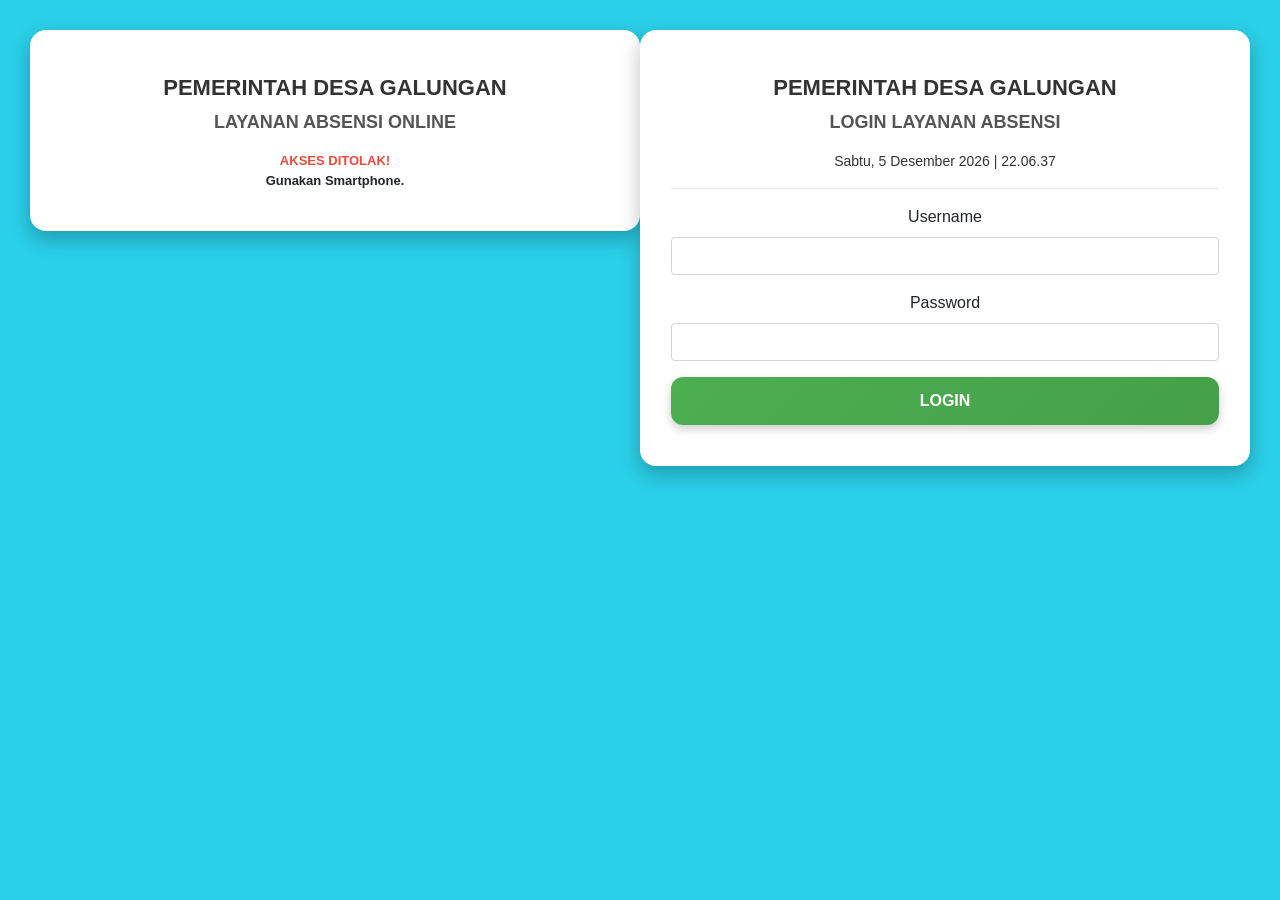
==== commit 6196a151: "Update login.html" ====
--- a/login.html
+++ b/login.html
@@ -2,8 +2,98 @@
 <html lang="id">
 <head>
 <meta charset="UTF-8">
+    <meta name="viewport" content="width=device-width, initial-scale=0.8, maximum-scale=0.8, user-scalable=no">
+    <title>Absensi Pemdes Galungan</title>
+    <style>
+        /* --- CSS UNTUK TAMPILAN GERBANG & LOGIN --- */
+        body {
+            margin: 0; padding: 0; min-height: 100vh;
+            font-family: "Poppins", sans-serif;
+            background: linear-gradient(135deg, #0f2027, #203a43, #2c5364);
+            display: flex; justify-content: center; align-items: flex-start;
+            padding-top: 30px; box-sizing: border-box;
+        }
+
+        /* Container Utama */
+        .container {
+            text-align: center; backdrop-filter: blur(18px);
+            -webkit-backdrop-filter: blur(18px);
+            border: 1px solid rgba(255, 255, 255, 0.3);
+            border-radius: 20px; background: rgba(255, 255, 255, 0.95);
+            padding: 40px 30px; box-shadow: 0 15px 35px rgba(0,0,0,0.3);
+            width: 90%; max-width: 350px;
+        }
+
+        /* Spinner */
+        .spinner {
+            border: 4px solid #f3f3f3; border-top: 4px solid #2acfe8;
+            border-radius: 50%; width: 35px; height: 35px;
+            animation: spin 1s linear infinite; margin: 0 auto 20px auto;
+            display: none; /* Muncul lewat JS */
+        }
+        @keyframes spin { 0% { transform: rotate(0deg); } 100% { transform: rotate(360deg); } }
+
+        /* Sembunyikan Login Page secara default */
+        #login-page { display: none; }
+        
+        .title { font-weight: 700; font-size: 18px; color: #2c3e50; }
+        .subtitle { font-size: 13px; font-weight: 700; color: #1fa2ff; text-transform: uppercase; margin-bottom: 20px; }
+        .error-text { color: #e74c3c; font-weight: bold; }
+    </style>
+</head>
+<body>
+
+    <div id="gatekeeper-page" class="container">
+        <div id="loader" class="spinner"></div>
+        <div class="title">PEMERINTAH DESA GALUNGAN</div>
+        <div class="subtitle">LAYANAN ABSENSI ONLINE</div>
+        <p id="gate-desc" style="font-size:13px; color:#555; line-height:1.6;">
+            Sistem absensi digital untuk meningkatkan disiplin dan efisiensi Aparatur Pemerintah Desa.
+        </p>
+        <div id="status-msg" style="font-size:13px; font-weight:600; margin-top:10px;">Memeriksa Perangkat...</div>
+    </div>
+
+    <div id="login-page" class="container">
+        <div class="title">LOGIN ABSENSI</div>
+        <hr>
+        <input type="text" placeholder="Username" style="width:100%; margin-top:10px; padding:8px;">
+        <input type="password" placeholder="Password" style="width:100%; margin-top:10px; padding:8px;">
+        <button style="width:100%; margin-top:15px; padding:10px; background:#1fa2ff; color:white; border:none; border-radius:5px;">MASUK</button>
+    </div>
+
+    <script>
+        function isMobile() {
+            return /Android|iPhone|iPad|iPod/i.test(navigator.userAgent);
+        }
+
+        window.onload = function() {
+            const gatePage = document.getElementById('gatekeeper-page');
+            const loginPage = document.getElementById('login-page');
+            const loader = document.getElementById('loader');
+            const msg = document.getElementById('status-msg');
+
+            if (isMobile()) {
+                // JIKA HP: Tampilkan spinner di Gerbang
+                loader.style.display = "block";
+                msg.innerHTML = "Akses Disetujui.<br>Membuka Aplikasi...";
+
+                // Setelah 2.5 detik, hancurkan gerbang dan munculkan login
+                setTimeout(function() {
+                    gatePage.style.display = "none"; // Hapus gerbang
+                    loginPage.style.display = "block"; // Munculkan form login
+                }, 2500);
+
+            } else {
+                // JIKA LAPTOP: Tetap di Gerbang dengan pesan error
+                loader.style.display = "none";
+                msg.innerHTML = `<span class="error-text">AKSES DITOLAK!</span><br>Gunakan Smartphone.`;
+                document.getElementById('gate-desc').style.display = "none";
+            }
+        };
+    </script>
+
 <base target="_top"> 
-<meta name="viewport" content="width=device-width, initial-scale=0.8, maximum-scale=0.8, user-scalable=no">
+
 <!-- Bootstrap CSS -->
 <link rel="stylesheet" href="https://maxcdn.bootstrapcdn.com/bootstrap/4.5.2/css/bootstrap.min.css">
 
